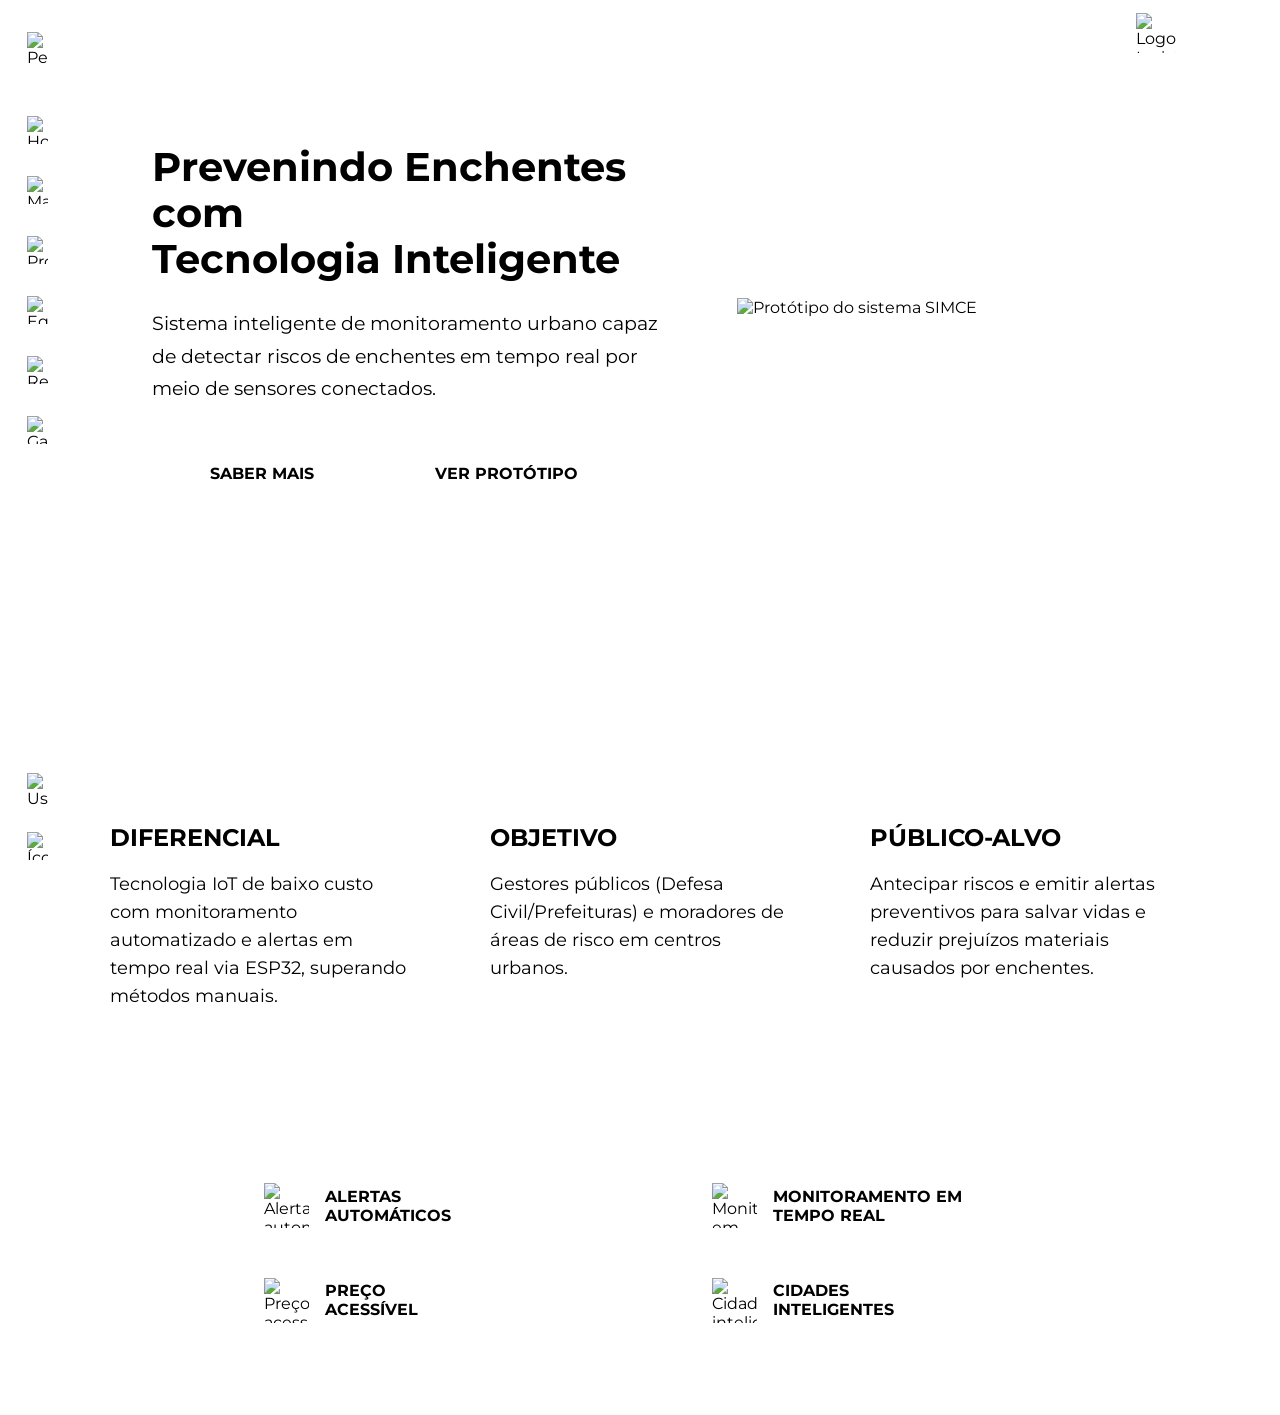
==== index.html @ 4bc4f5f1 "finalização da home versão mobile" ====
<!doctype html>
<html lang="pt-BR">
    <head>
        <meta charset="UTF-8" />
        <meta name="viewport" content="width=device-width, initial-scale=1.0" />

        <link rel="stylesheet" href="style.css" />

        <link rel="preconnect" href="https://fonts.googleapis.com" />
        <link rel="preconnect" href="https://fonts.gstatic.com" crossorigin />

        <link
            href="https://fonts.googleapis.com/css2?family=Montserrat:ital,wght@0,100..900;1,100..900&display=swap"
            rel="stylesheet"
        />

        <title>Home - SIMCE</title>
    </head>

    <body>
        <!-- =====================================================
         LOGO
    ====================================================== -->

        <div class="logo">
            <img
                class="logoIcon"
                src="images/LOGO (1).png"
                alt="Logo Invicta"
            />

            <span>INVICTA</span>
        </div>

        <!-- =====================================================
         MENU
    ====================================================== -->

        <nav class="menu">
            <!-- BOTÃO BURGER -->
            <button class="menuBurger" type="button" aria-label="Abrir menu">
                <img src="images/MenuBurguer.png" alt="" />
            </button>

            <!-- PESQUISA -->

            <div class="pesquisa">
                <img class="serchIcon" src="images/SERCH.png" alt="Pesquisar" />

                <span>Pesquisar</span>
            </div>

            <!-- LINKS -->

            <a href="index.html" class="item-menu">
                <img src="images/HOME.png" alt="Home" />

                <span>Home</span>
            </a>

            <a href="./pages/manual.html" class="item-menu">
                <img src="images/LISTA.png" alt="Manual" />

                <span>Manual</span>
            </a>

            <a href="./pages/produto.html" class="item-menu">
                <img src="images/MANUAL.png" alt="Produto" />

                <span>Produto</span>
            </a>

            <a href="./pages/equipe.html" class="item-menu">
                <img src="images/EQUIPE.png" alt="Equipe" />

                <span>Equipe</span>
            </a>

            <a href="./pages/referencias.html" class="item-menu">
                <img src="images/REFERENCIAS.png" alt="Referências" />

                <span>Referências</span>
            </a>

            <a href="./pages/game.html" class="item-menu">
                <img src="images/GAME.png" alt="Game" />

                <span>Game</span>
            </a>

            <!-- USUÁRIO -->

            <div class="usuario">
                <img class="userIcon" src="images/USUÁRIO.png" alt="Usuário" />

                <div class="dados-usuario">
                    <h4>Geovanna Oliveira</h4>

                    <p>geovanna@email.com</p>
                </div>
            </div>

            <!-- MODO CLARO -->

            <a href="pages-clara/indexClaro.html" class="item-menu modo-claro">
                <img
                    class="tema-iconify"
                    src="images/Tema.png"
                    alt="Ícone de lua e sol"
                />

                <span>Modo Claro</span>
            </a>
        </nav>

        <!-- =====================================================
         CONTEÚDO
    ====================================================== -->

        <main id="page">
            <!-- =================================================
             HERO
        ================================================== -->

            <section class="hero">
                <div class="hero-conteudo">
                    <div class="conteudoInicial">
                        <h1>
                            Prevenindo Enchentes com
                            <br />
                            Tecnologia Inteligente
                        </h1>

                        <p>
                            Sistema inteligente de monitoramento urbano capaz de
                            detectar riscos de enchentes em tempo real por meio
                            de sensores conectados.
                        </p>
                    </div>

                    <!-- BOTÕES -->

                    <div class="botoes">
                        <button class="btn-primary">SABER MAIS</button>

                        <button class="btn-secondary">VER PROTÓTIPO</button>
                    </div>
                </div>

                <!-- PROTÓTIPO -->

                <div class="prototipo">
                    <img
                        src="images/prototipo.png"
                        alt="Protótipo do sistema SIMCE"
                    />
                </div>
            </section>

            <!-- =================================================
             DIFERENCIAIS
        ================================================== -->

            <section class="politicas">
                <div class="diferencial">
                    <h2>DIFERENCIAL</h2>

                    <p>
                        Tecnologia IoT de baixo custo com monitoramento
                        automatizado e alertas em tempo real via ESP32,
                        superando métodos manuais.
                    </p>
                </div>

                <div class="objetivo">
                    <h2>OBJETIVO</h2>

                    <p>
                        Gestores públicos (Defesa Civil/Prefeituras) e moradores
                        de áreas de risco em centros urbanos.
                    </p>
                </div>

                <div class="publico">
                    <h2>PÚBLICO-ALVO</h2>

                    <p>
                        Antecipar riscos e emitir alertas preventivos para
                        salvar vidas e reduzir prejuízos materiais causados por
                        enchentes.
                    </p>
                </div>
            </section>

            <!-- =================================================
             CARDS
        ================================================== -->

            <section class="cards">
                <div class="card">
                    <img src="images/ALERTA.png" alt="Alerta automático" />

                    <h3>
                        ALERTAS
                        <br />
                        AUTOMÁTICOS
                    </h3>
                </div>

                <div class="card">
                    <img
                        src="images/MON.TEMPO.png"
                        alt="Monitoramento em tempo real"
                    />

                    <h3>
                        MONITORAMENTO EM
                        <br />
                        TEMPO REAL
                    </h3>
                </div>

                <div class="card">
                    <img src="images/PRECO.png" alt="Preço acessível" />

                    <h3>
                        PREÇO
                        <br />
                        ACESSÍVEL
                    </h3>
                </div>

                <div class="card">
                    <img
                        src="images/CID.INTELIGENTE.png"
                        alt="Cidade inteligente"
                    />

                    <h3>
                        CIDADES
                        <br />
                        INTELIGENTES
                    </h3>
                </div>
            </section>
        </main>

        <script src="script.js"></script>
    </body>
</html>
---- style.css ----
@import "./colors.css";

/* =========================================================
   RESET
========================================================= */

* {
    margin: 0;
    padding: 0;
    box-sizing: border-box;
    font-family: 'Montserrat', sans-serif;
}

html {
    scroll-behavior: smooth;
    overflow-x: hidden;
}

body {
    background: linear-gradient(
        135deg,
        var(--cor-fundo-1),
        var(--cor-fundo-2),
        var(--cor-fundo-3)
    );

    color: var(--cor-texto);

    position: relative;

    min-height: 100vh;

    overflow-x: hidden;
}


/* =========================================================
   LARGURA DA PÁGINA
========================================================= */

#page {
    max-width: 1300px;
    margin-inline: auto;
}


/* =========================================================
   ANIMAÇÕES
========================================================= */

@keyframes fadeInUp {

    from {
        opacity: 0;
        transform: translateY(2rem);
    }

    to {
        opacity: 1;
        transform: translateY(0);
    }

}

@keyframes fadeInRight {

    from {
        opacity: 0;
        transform: translateX(2rem);
    }

    to {
        opacity: 1;
        transform: translateX(0);
    }

}

@keyframes fadeInLeft {

    from {
        opacity: 0;
        transform: translateX(-2rem);
    }

    to {
        opacity: 1;
        transform: translateX(0);
    }

}


/* =========================================================
   IMAGENS
========================================================= */

img {
    max-width: 100%;
    display: block;
}


/* =========================================================
   MENU
========================================================= */

.menu {

    position: fixed;

    top: 0;
    left: 0;

    width: 4.6875rem;
    height: 100vh;

    background: var(--cor-menu);

    display: flex;
    flex-direction: column;

    padding: 1.25rem 0.9375rem;

    overflow: hidden;

    transition: 0.35s ease;

    border-radius: 0 1.25rem 1.25rem 0;

    z-index: 999;
}

.menu:hover {
    width: 16.25rem;
}


/* =========================================================
   LOGO
========================================================= */

.logo {
    display: flex;
    align-items: center;
    gap: 0.9375rem;
    margin-bottom: 2.5rem;
}

.logo img {
    width: 2.5rem;
}

.logo span {
    font-size: 2rem;
    font-weight: 700;
    white-space: nowrap;
    color: var(--cor-texto);
    opacity: 0;
    transition: 0.3s;
}

.menu:hover .logo span {
    opacity: 1;
}

/* =========================================================
   PESQUISA
========================================================= */
.pesquisa {
    display: flex;
    align-items: center;
    gap: 0.9375rem;
    background: var(--cor-elemento);
    border-radius: 0.625rem;
    padding: 0.75rem;
    margin-bottom: 1.5625rem;
}

.pesquisa img {
    width: 1.625rem;
}

.pesquisa span {
    white-space: nowrap;
    color: var(--cor-texto);
    opacity: 0;

    transition: 0.3s;
}

.menu:hover .pesquisa span {
    opacity: 1;
}


/* =========================================================
   ITENS DO MENU
========================================================= */

.item-menu {

    display: flex;

    align-items: center;

    gap: 1.125rem;

    width: 100%;

    padding: 0.75rem;

    margin-bottom: 0.5rem;

    border-radius: 0.625rem;

    cursor: pointer;

    transition: 0.3s ease;

    text-decoration: none;

    color: var(--cor-texto);
}

.item-menu:hover {
    background: var(--cor-elemento);
}

.item-menu img {

    width: 1.75rem;

    height: 1.75rem;

    object-fit: contain;

    flex-shrink: 0;
}

.item-menu span {

    white-space: nowrap;

    opacity: 0;

    transition: 0.3s ease;

    font-size: 1rem;

    font-weight: 500;
}

.menu:hover .item-menu span {
    opacity: 1;
}


/* =========================================================
   USUÁRIO
========================================================= */

.usuario {

    margin-top: auto;

    display: flex;

    align-items: center;

    gap: 0.9375rem;

    background: var(--cor-elemento);

    padding: 0.75rem;

    border-radius: 0.625rem;
}

.usuario img {
    width: 2.1875rem;
}

.dados-usuario {

    opacity: 0;

    transition: 0.3s;

    white-space: nowrap;
}

.menu:hover .dados-usuario {
    opacity: 1;
}

.dados-usuario h4 {
    font-size: 0.9rem;
}

.dados-usuario p {

    font-size: 0.7rem;

    color: var(--cor-texto-terciario);

    margin-top: 0.25rem;
}


/* =========================================================
   TEMA
========================================================= */

.modo-claro {
    border: none;
}


/* =========================================================
   HERO
========================================================= */

.hero {

    display: flex;

    align-items: center;

    justify-content: space-between;

    width: 100%;

    padding-top: 7rem;

    padding-left: 7rem;

    padding-right: 2rem;
}


/* =========================================================
   CONTEÚDO INICIAL
========================================================= */

.hero-conteudo {
    width: 50%;
}

.conteudoInicial {

    max-width: 43.75rem;

    padding-top: 2rem;

    padding-left: 2.5rem;

    animation: fadeInLeft 0.7s ease both;
     align-text: left;
}

.conteudoInicial h1 {

    font-size: 2.5rem;

    font-weight: 700;

    line-height: 1.15;

    color: var(--cor-texto);
    align-text: left;
}

.conteudoInicial p {

    margin-top: 1.5625rem;

    font-size: 1.2rem;

    line-height: 1.7;

    color: var(--cor-texto-secundario);
}


/* =========================================================
   BOTÕES
========================================================= */

.botoes {

    display: flex;

    gap: 1.5rem;

    margin-top: 2.5rem;

    padding-left: 2.5rem;

    animation: fadeInUp 0.7s 0.2s ease both;
}

.botoes button {

    width: 13.75rem;

    height: 3.625rem;

    border-radius: 2.1875rem;

    font-size: 1rem;

    font-weight: 700;

    cursor: pointer;

    transition: 0.3s ease;
}


/* ---------- BOTÃO PRINCIPAL ---------- */

.btn-primary {

    background: var(--cor-destaque);

    color: var(--cor-menu);

    border: none;

    box-shadow:
        0 0 1.125rem var(--sombra-destaque);
}

.btn-primary:hover {

    transform: translateY(-0.25rem);

    background: var(--cor-destaque-hover);
}


/* ---------- BOTÃO SECUNDÁRIO ---------- */

.btn-secondary {

    background: transparent;

    color: var(--cor-texto);

    border: 0.125rem solid var(--cor-texto);
}

.btn-secondary:hover {

    transform: translateY(-0.25rem);

    background: var(--fundo-hover);
}


/* =========================================================
   PROTÓTIPO
========================================================= */

.prototipo {

    display: flex;

    justify-content: center;

    align-items: center;

    width: 45%;

    animation: fadeInRight 0.8s 0.1s ease both;
}

.prototipo img {

    width: 100%;

    max-width: 40.625rem;

    filter:
        drop-shadow(
            0 0 0.75rem var(--sombra-destaque)
        );
}


/* =========================================================
   DIFERENCIAIS
========================================================= */

.politicas {

    display: flex;

    justify-content: center;

    align-items: flex-start;

    gap: 5rem;

    width: 100%;

    max-width: 75rem;

    margin: 5rem auto;

    margin-top: 20rem;

    padding: 0 1.875rem;

    animation: fadeInUp 0.7s 0.3s ease both;
}

.diferencial,
.objetivo,
.publico {
    width: 18.75rem;
}

.diferencial h2,
.objetivo h2,
.publico h2 {

    color: var(--cor-texto);

    font-size: 1.5rem;

    font-weight: 700;

    margin-bottom: 1.125rem;

    text-align: left;
}

.diferencial p,
.objetivo p,
.publico p {

    color: var(--cor-texto);

    font-size: 1.1rem;

    line-height: 1.6;

    font-weight: 400;

    text-align: left;

    margin: 0;
}


/* =========================================================
   CARDS
========================================================= */

.cards {

    display: grid;

    grid-template-columns: repeat(2, 20rem);

    gap: 1.5rem 8rem;

    justify-content: center;

    align-content: center;

    width: 100%;

    margin: 5rem auto;

    margin-top: 10rem;

    animation: fadeInUp 0.7s 0.4s ease both;
}

.card {

    display: flex;

    align-items: center;

    gap: 1rem;

    border: 0.12rem solid var(--cor-borda);

    border-radius: 0.5rem;

    padding: 0.8rem 0.5rem;

    background: transparent;

    transition:
        transform 0.25s ease,
        border-color 0.25s ease,
        box-shadow 0.25s ease;
}

.card:hover {

    transform: translateY(-0.25rem);

    border-color: var(--cor-borda-hover);

    box-shadow:
        0 0 0.75rem var(--sombra-card);
}

.card img {

    width: 2.8rem;

    height: 2.8rem;

    object-fit: contain;
}

.card h3 {

    color: var(--cor-texto);

    font-size: 1rem;

    font-weight: 700;

    line-height: 1.2;

    text-transform: uppercase;
}

/* =========================================================
   BOTÃO MENU BURGER
========================================================= */

.menuBurger {
    display: none;

    border: none;

    background: transparent;

    padding: 0;

    margin: 0;

    cursor: pointer;
}

.menuBurger img {
    width: 2rem;

    height: 2rem;

    object-fit: contain;
}


/* =========================================================
   MOBILE
========================================================= */
/* =========================================================
   MENU MOBILE — DIREITA
========================================================= */
Exatamente. Vamos preservar 100% a logo e o menu que você já ajustou e mexer somente nos textos e no conteúdo da página no mobile.

Apague o último bloco que passei e coloque este no final do seu style.css:

/* =========================================================
   AJUSTE SOMENTE DOS TEXTOS — MOBILE
   NÃO ALTERA LOGO NEM MENU
========================================================= */
@import "./colors.css";


/* =========================================================
   RESET
========================================================= */

* {
    margin: 0;
    padding: 0;
    box-sizing: border-box;
    font-family: "Montserrat", sans-serif;
}


html {
    scroll-behavior: smooth;
    overflow-x: hidden;
}


body {

    background: linear-gradient(
        135deg,
        var(--cor-fundo-1),
        var(--cor-fundo-2),
        var(--cor-fundo-3)
    );

    color: var(--cor-texto);

    min-height: 100vh;

    overflow-x: hidden;
}


/* =========================================================
   IMAGENS
========================================================= */

img {
    max-width: 100%;
    display: block;
}


/* =========================================================
   PÁGINA
========================================================= */

#page {

    width: 100%;

    max-width: 1300px;

    margin-inline: auto;
}


/* =========================================================
   LOGO
========================================================= */

.logo {

    position: absolute;

    top: 0.8rem;
    right: 1rem;

    display: flex;

    align-items: center;

    gap: 0.45rem;

    z-index: 1000;
}


.logo img {

    width: 2.5rem;
    height: 2.5rem;

    object-fit: contain;
}


.logo span {

    font-size: 1.2rem;

    font-weight: 700;

    color: var(--cor-texto);

    white-space: nowrap;
}


/* =========================================================
   MENU DESKTOP
========================================================= */

.menu {

    position: absolute;

    top: 0;
    left: 0;

    width: 4.6875rem;
    height: 100vh;

    background: var(--cor-menu);

    display: flex;

    flex-direction: column;

    padding: 1.25rem 0.9375rem;

    overflow: hidden;

    border-radius: 0 1.25rem 1.25rem 0;

    z-index: 999;
}


.menu:hover {
    width: 16.25rem;
}


/* =========================================================
   BURGER
========================================================= */

/* =========================================================
   BOTÃO MENU BURGER
========================================================= */

.menuBurger {

    display: none;

    width: 3rem;
    height: 3rem;

    padding: 0;
    margin: 0;

    border: none;

    background: transparent;

    cursor: pointer;

    align-items: center;
    justify-content: center;

    position: relative;

    z-index: 10002;
}

.menuBurger img {

    width: 2rem;
    height: 2rem;

    object-fit: contain;

    display: block;

    pointer-events: none;
}



/* =========================================================
   PESQUISA
========================================================= */

.pesquisa {

    display: flex;

    align-items: center;

    gap: 0.9375rem;

    background: var(--cor-elemento);

    border-radius: 0.625rem;

    padding: 0.75rem;

    margin-bottom: 1.5625rem;
}


.pesquisa img {
    width: 1.625rem;
}


.pesquisa span {

    white-space: nowrap;

    color: var(--cor-texto);

    opacity: 0;
}


.menu:hover .pesquisa span {
    opacity: 1;
}


/* =========================================================
   ITENS
========================================================= */

.item-menu {

    display: flex;

    align-items: center;

    gap: 1.125rem;

    width: 100%;

    padding: 0.75rem;

    margin-bottom: 0.5rem;

    border-radius: 0.625rem;

    cursor: pointer;

    text-decoration: none;

    color: var(--cor-texto);
}


.item-menu:hover {
    background: var(--cor-elemento);
}


.item-menu img {

    width: 1.75rem;
    height: 1.75rem;

    object-fit: contain;

    flex-shrink: 0;
}


.item-menu span {

    white-space: nowrap;

    opacity: 0;

    font-size: 1rem;

    font-weight: 500;
}


.menu:hover .item-menu span {
    opacity: 1;
}


/* =========================================================
   USUÁRIO
========================================================= */

.usuario {

    margin-top: auto;

    display: flex;

    align-items: center;

    gap: 0.9375rem;

    background: var(--cor-elemento);

    padding: 0.75rem;

    border-radius: 0.625rem;
}


.usuario img {
    width: 2.1875rem;
}


.dados-usuario {

    opacity: 0;

    white-space: nowrap;
}


.menu:hover .dados-usuario {
    opacity: 1;
}


.dados-usuario h4 {
    font-size: 0.9rem;
}


.dados-usuario p {

    font-size: 0.7rem;

    color: var(--cor-texto-terciario);

    margin-top: 0.25rem;
}


/* =========================================================
   TEMA
========================================================= */

.modo-claro {
    border: none;
}


/* =========================================================
   HERO
========================================================= */

.hero {

    display: flex;

    align-items: center;

    justify-content: space-between;

    width: 100%;

    padding-top: 7rem;

    padding-left: 7rem;

    padding-right: 2rem;
}


.hero-conteudo {
    width: 50%;
}


.conteudoInicial {

    max-width: 43.75rem;

    padding-top: 2rem;

    padding-left: 2.5rem;
}


.conteudoInicial h1 {

    font-size: 2.5rem;

    font-weight: 700;

    line-height: 1.15;

    color: var(--cor-texto);
}


.conteudoInicial p {

    margin-top: 1.5625rem;

    font-size: 1.2rem;

    line-height: 1.7;

    color: var(--cor-texto-secundario);
}


/* =========================================================
   BOTÕES
========================================================= */

.botoes {

    display: flex;

    gap: 1.5rem;

    margin-top: 2.5rem;

    padding-left: 2.5rem;
}


.botoes button {

    width: 13.75rem;

    height: 3.625rem;

    border-radius: 2.1875rem;

    font-size: 1rem;

    font-weight: 700;

    cursor: pointer;
}


.btn-primary {

    background: var(--cor-destaque);

    color: var(--cor-menu);

    border: none;

    box-shadow:
        0 0 1.125rem var(--sombra-destaque);
}


.btn-secondary {

    background: transparent;

    color: var(--cor-texto);

    border: 0.125rem solid var(--cor-texto);
}


/* =========================================================
   PROTÓTIPO
========================================================= */

.prototipo {

    display: flex;

    justify-content: center;

    align-items: center;

    width: 45%;
}


.prototipo img {

    width: 100%;

    max-width: 40.625rem;

    filter:
        drop-shadow(
            0 0 0.75rem var(--sombra-destaque)
        );
}


/* =========================================================
   DIFERENCIAIS
========================================================= */

.politicas {

    display: flex;

    justify-content: center;

    align-items: flex-start;

    gap: 5rem;

    width: 100%;

    max-width: 75rem;

    margin: 20rem auto 5rem;

    padding: 0 1.875rem;
}


.diferencial,
.objetivo,
.publico {
    width: 18.75rem;
}


.diferencial h2,
.objetivo h2,
.publico h2 {

    color: var(--cor-texto);

    font-size: 1.5rem;

    font-weight: 700;

    margin-bottom: 1.125rem;

    text-align: left;
}


.diferencial p,
.objetivo p,
.publico p {

    color: var(--cor-texto);

    font-size: 1.1rem;

    line-height: 1.6;

    font-weight: 400;

    text-align: left;
}


/* =========================================================
   CARDS
========================================================= */

.cards {

    display: grid;

    grid-template-columns: repeat(2, 20rem);

    gap: 1.5rem 8rem;

    justify-content: center;

    width: 100%;

    margin: 10rem auto 5rem;
}


.card {

    display: flex;

    align-items: center;

    gap: 1rem;

    border: 0.12rem solid var(--cor-borda);

    border-radius: 0.5rem;

    padding: 0.8rem 0.5rem;

    background: transparent;
}


.card img {

    width: 2.8rem;
    height: 2.8rem;

    object-fit: contain;
}


.card h3 {

    color: var(--cor-texto);

    font-size: 1rem;

    font-weight: 700;

    line-height: 1.2;

    text-transform: uppercase;
}
/* =========================================================
   MOBILE
========================================================= */

@media (max-width: 600px) {

    /* =====================================================
       LOGO
       CANTO SUPERIOR ESQUERDO
       SOMENTE ÍCONE
    ===================================================== */

    .logo {

        position: absolute !important;

        top: 1.2rem !important;
        left: 0.8rem !important;

        right: auto !important;
        bottom: auto !important;

        display: flex !important;

        width: auto !important;
        height: auto !important;

        margin: 0 !important;
        padding: 0 !important;

        z-index: 10001 !important;

        pointer-events: none;
    }

    .logo img {

        width: 2.2rem !important;
        height: 2.2rem !important;

        object-fit: contain !important;
    }

    .logo span {

        display: none !important;
    }


    /* =====================================================
       MENU FECHADO
       CANTO SUPERIOR DIREITO
    ===================================================== */

    .menu {

        position: absolute !important;

        top: 0 !important;
        right: 0 !important;
        left: auto !important;

        width: 4.5rem !important;
        height: 4.5rem !important;

        padding: 0 !important;

        display: flex !important;

        align-items: center !important;
        justify-content: center !important;

        background: transparent !important;

        border-radius: 0 !important;

        overflow: visible !important;

        z-index: 10000 !important;

        transition: none !important;
    }


    /* =====================================================
       BOTÃO BURGER
    ===================================================== */

    .menuBurger {

        display: block !important;

        width: 3rem !important;
        height: 3rem !important;

        margin: 0 !important;
        padding: 0 !important;

        cursor: pointer !important;

        object-fit: contain !important;

        pointer-events: auto !important;

        z-index: 10002 !important;
    }


    .menuBurger img {

        width: 2rem;
        height: 2rem;
    }


    /* =====================================================
       ESCONDER CONTEÚDO DO MENU QUANDO FECHADO
    ===================================================== */

    .menu:not(.menu-aberto) .pesquisa,
    .menu:not(.menu-aberto) .item-menu,
    .menu:not(.menu-aberto) .usuario {

        display: none !important;
    }


    /* =====================================================
       PESQUISA — NUNCA APARECE NO MOBILE
    ===================================================== */

    .menu .pesquisa {

        display: none !important;
    }


    /* =====================================================
       MENU ABERTO
    ===================================================== */

    .menu.menu-aberto {

        position: absolute !important;

        top: 0 !important;
        right: 0 !important;
        left: auto !important;

        width: 18rem !important;
        height: auto !important;

        min-height: 100vh !important;

        padding: 5rem 0.75rem 1rem !important;

        display: flex !important;

        flex-direction: column !important;

        align-items: stretch !important;

        justify-content: flex-start !important;

        background: var(--cor-menu) !important;

        border-radius:
            1.25rem
            0
            0
            1.25rem !important;

        overflow: hidden !important;

        z-index: 10000 !important;
    }


    /* =====================================================
       BURGER NO MENU ABERTO
    ===================================================== */

    .menu.menu-aberto .menuBurger {

        position: absolute !important;

        top: 0.75rem !important;
        right: 0.75rem !important;

        width: 3rem !important;
        height: 3rem !important;

        display: block !important;

        cursor: pointer !important;

        pointer-events: auto !important;
    }


    /* =====================================================
       LINKS
    ===================================================== */

    .menu.menu-aberto .item-menu {

        display: flex !important;

        align-items: center !important;

        justify-content: flex-start !important;

        width: 100% !important;

        min-height: 3rem !important;

        padding: 0.65rem 1rem !important;

        margin: 0 0 0.4rem 0 !important;

        gap: 0.9rem !important;

        border-radius: 0.625rem !important;

        text-decoration: none !important;

        color: var(--cor-texto) !important;
    }


    .menu.menu-aberto .item-menu img {

        width: 1.7rem !important;
        height: 1.7rem !important;

        object-fit: contain !important;

        transform: none !important;
    }


    .menu.menu-aberto .item-menu span {

        display: block !important;

        opacity: 1 !important;

        visibility: visible !important;

        font-size: 0.9rem !important;

        font-weight: 600 !important;

        white-space: nowrap !important;
    }


    /* =====================================================
       USUÁRIO
    ===================================================== */

    .menu.menu-aberto .usuario {

        display: flex !important;

        align-items: center !important;

        width: 100% !important;

        margin-top: 1rem !important;

        padding: 0.75rem 1rem !important;

        background: var(--cor-elemento) !important;

        border-radius: 0.625rem !important;
    }


    .menu.menu-aberto .usuario img {

        width: 2rem !important;
        height: 2rem !important;
    }


    .menu.menu-aberto .dados-usuario {

        display: block !important;

        opacity: 1 !important;

        visibility: visible !important;
    }


    /* =====================================================
       DESATIVA O HOVER DO DESKTOP
    ===================================================== */

    .menu:hover {

        width: 4.5rem !important;
    }

    .menu.menu-aberto:hover {

        width: 18rem !important;
    }


    /* =====================================================
       CONTEÚDO DA PÁGINA
       NÃO DEIXAR O MENU EMPURRAR O TEXTO
    ===================================================== */

    #page {

        width: 100%;

        max-width: 100%;

        margin: 0;
    }


    /* =====================================================
       HERO
    ===================================================== */

    .hero {

        width: 100%;
        display: flex;
        flex-direction: column;
        align-items: left;
        padding:
            5.5rem
            1.25rem
            3rem;

        text-align: left;
    }


    .hero-conteudo {

        width: 100%;
        max-width: 35rem;
        text-align: left;
    }


    .conteudoInicial {

        width: 100%;
        max-width: 100%;
        padding: 0;
        text-align: left;
        animation: none !important;
    }


    .conteudoInicial h1 {
        font-size: 1.9rem;
        line-height: 1.2;
        text-align: left;
    }


    .conteudoInicial p {

        width: 100%;
        max-width: 30rem;
        margin:
            1rem
            auto
            0;

        font-size: 0.95rem;
        line-height: 1.6;
        text-align: left;
    }


    /* =====================================================
       BOTÕES
    ===================================================== */

    .botoes {

        width: 100%;
        display: flex;
        flex-direction: column;
        align-items: center;
        gap: 0.9rem;
        margin-top: 2rem;
        padding: 0;
        animation: none !important;
    }


    .botoes button {
        width: 100%;
        max-width: 20rem;
        height: 3.3rem;
        font-size: 0.9rem;
    }


    /* =====================================================
       PROTÓTIPO
    ===================================================== */

    .prototipo {
        width: 100%;
        margin-top: 2.5rem;
        animation: none !important;
    }


    .prototipo img {
        width: 90%;
        max-width: 25rem;
        margin: 0 auto;
    }


    /* =====================================================
       POLÍTICAS
    ===================================================== */

    .politicas {
        width: 100%;
        display: flex;
        flex-direction: column;
        text-align: left;
        gap: 2.5rem;
        margin-top: 4rem;
        padding:
            0
            1.25rem
            3rem;

        animation: none !important;
    }


    .diferencial,
    .objetivo,
    .publico {
        width: 100%;
        max-width: 28rem;
        text-align: left;
    }


    .diferencial h2,
    .objetivo h2,
    .publico h2 {
        font-size: 1.2rem;
        margin-bottom: 0.75rem;
        text-align: left;
    }


    .diferencial p,
    .objetivo p,
    .publico p {
        font-size: 0.95rem;
        line-height: 1.6;
        text-align: left;
    }


    /* =====================================================
       CARDS
    ===================================================== */

    .cards {
        width: 100%;
        grid-template-columns: 1fr;
        gap: 1rem;
        margin-top: 3rem;
        padding:
            0
            1.25rem
            5rem;

        animation: none !important;
    }


    .card {
        width: 100%;
        max-width: 28rem;
        margin: 0 auto;
    }
}
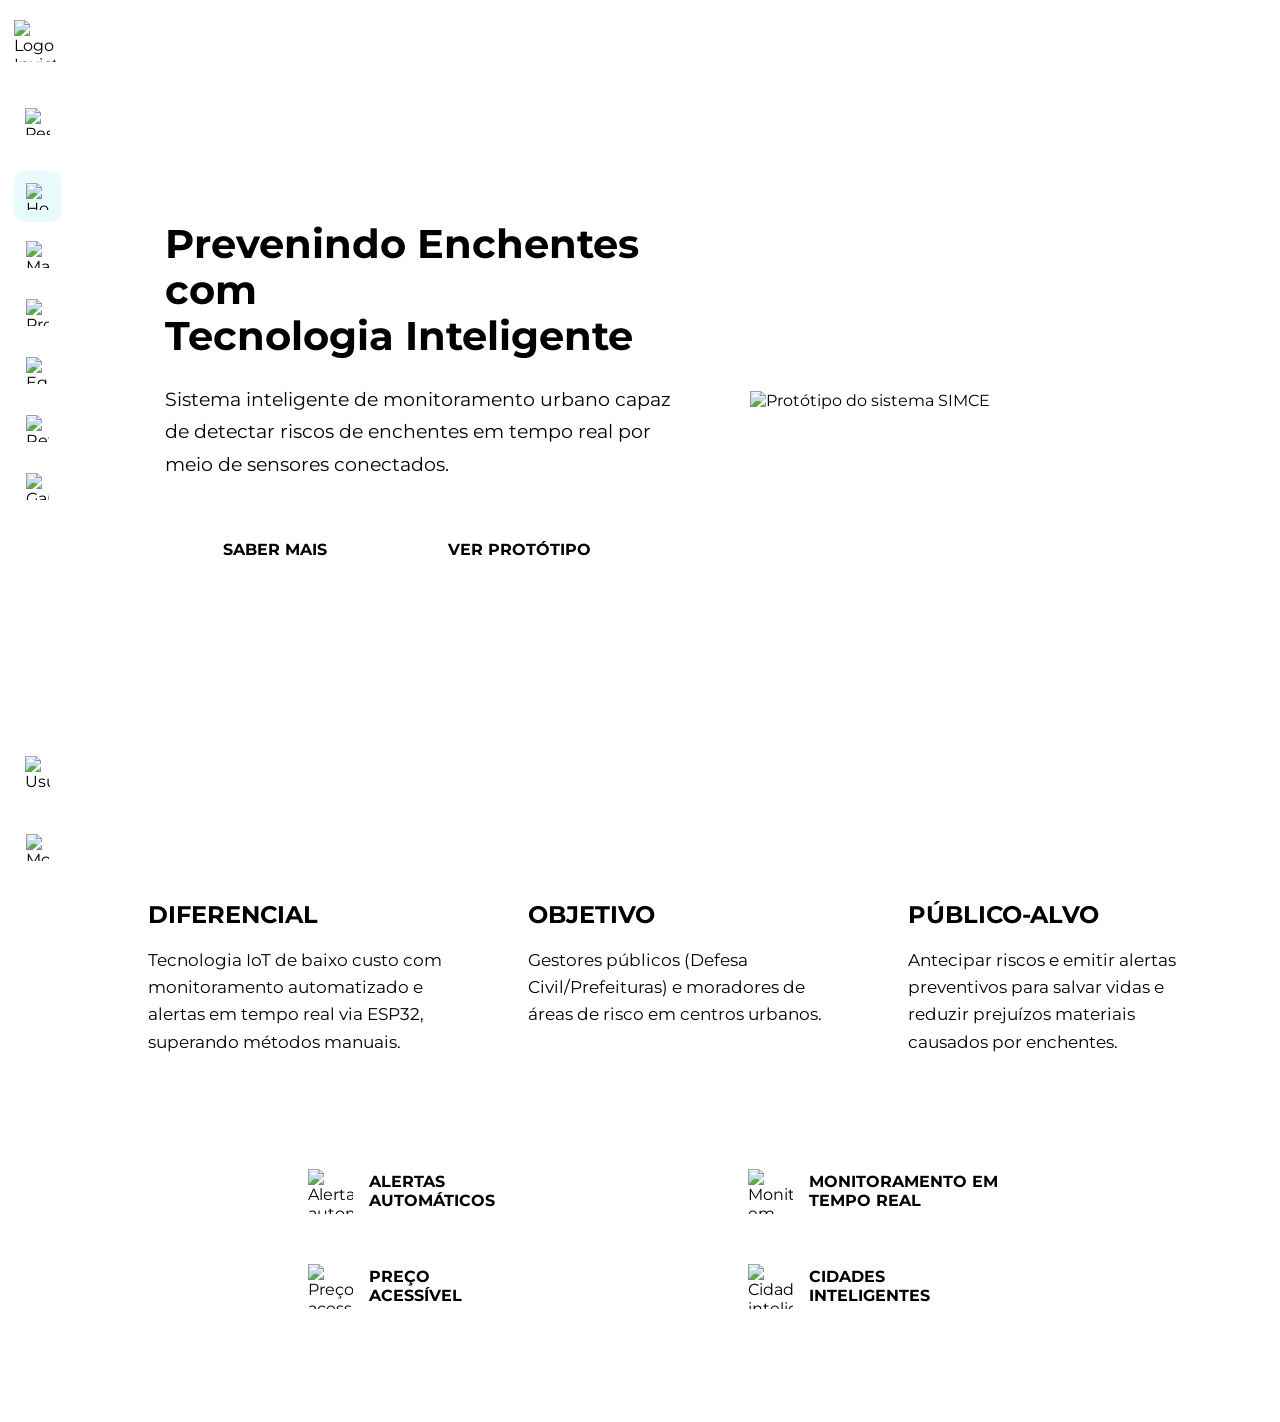
==== commit d678f847: "finalização home versão mobile escura" ====
--- a/index.html
+++ b/index.html
@@ -1,250 +1,641 @@
 <!doctype html>
 <html lang="pt-BR">
-    <head>
-        <meta charset="UTF-8" />
-        <meta name="viewport" content="width=device-width, initial-scale=1.0" />
-
-        <link rel="stylesheet" href="style.css" />
-
-        <link rel="preconnect" href="https://fonts.googleapis.com" />
-        <link rel="preconnect" href="https://fonts.gstatic.com" crossorigin />
-
-        <link
-            href="https://fonts.googleapis.com/css2?family=Montserrat:ital,wght@0,100..900;1,100..900&display=swap"
-            rel="stylesheet"
-        />
-
-        <title>Home - SIMCE</title>
-    </head>
-
-    <body>
-        <!-- =====================================================
-         LOGO
+
+<head>
+    <meta charset="UTF-8">
+
+    <meta
+        name="viewport"
+        content="width=device-width, initial-scale=1.0"
+    >
+
+    <link rel="stylesheet" href="style.css">
+
+    <link rel="preconnect" href="https://fonts.googleapis.com">
+    <link
+        rel="preconnect"
+        href="https://fonts.gstatic.com"
+        crossorigin
+    >
+
+    <link
+        href="https://fonts.googleapis.com/css2?family=Montserrat:wght@400;500;600;700;800&display=swap"
+        rel="stylesheet"
+    >
+
+    <title>Home - SIMCE</title>
+</head>
+
+
+<body>
+
+    <!-- =====================================================
+         MENU DESKTOP
     ====================================================== -->
 
+    <aside class="menu">
+
+        <!-- LOGO -->
+
         <div class="logo">
+
             <img
                 class="logoIcon"
                 src="images/LOGO (1).png"
                 alt="Logo Invicta"
-            />
+            >
 
             <span>INVICTA</span>
+
         </div>
 
-        <!-- =====================================================
-         MENU
+
+        <!-- PESQUISA -->
+
+        <div class="pesquisa">
+
+            <img
+                class="serchIcon"
+                src="images/SERCH.png"
+                alt="Pesquisar"
+            >
+
+            <span>Pesquisar</span>
+
+        </div>
+
+
+        <!-- HOME -->
+
+        <a
+            href="index.html"
+            class="item-menu ativo"
+        >
+
+            <img
+                src="images/HOME.png"
+                alt="Home"
+            >
+
+            <span>Home</span>
+
+        </a>
+
+
+        <!-- MANUAL -->
+
+        <a
+            href="./pages/manual.html"
+            class="item-menu"
+        >
+
+            <img
+                src="images/LISTA.png"
+                alt="Manual"
+            >
+
+            <span>Manual</span>
+
+        </a>
+
+
+        <!-- PRODUTO -->
+
+        <a
+            href="./pages/produto.html"
+            class="item-menu"
+        >
+
+            <img
+                src="images/MANUAL.png"
+                alt="Produto"
+            >
+
+            <span>Produto</span>
+
+        </a>
+
+
+        <!-- EQUIPE -->
+
+        <a
+            href="./pages/equipe.html"
+            class="item-menu"
+        >
+
+            <img
+                src="images/EQUIPE.png"
+                alt="Equipe"
+            >
+
+            <span>Equipe</span>
+
+        </a>
+
+
+        <!-- REFERÊNCIAS -->
+
+        <a
+            href="./pages/referencias.html"
+            class="item-menu"
+        >
+
+            <img
+                src="images/REFERENCIAS.png"
+                alt="Referências"
+            >
+
+            <span>Referências</span>
+
+        </a>
+
+
+        <!-- GAME -->
+
+        <a
+            href="./pages/game.html"
+            class="item-menu"
+        >
+
+            <img
+                src="images/GAME.png"
+                alt="Game"
+            >
+
+            <span>Game</span>
+
+        </a>
+
+
+        <!-- USUÁRIO -->
+
+        <div class="usuario">
+
+            <img
+                class="userIcon"
+                src="images/USUÁRIO.png"
+                alt="Usuário"
+            >
+
+            <div class="dados-usuario">
+
+                <h4>Geovanna Oliveira</h4>
+
+                <p>geovanna@email.com</p>
+
+            </div>
+
+        </div>
+
+
+        <!-- MODO CLARO -->
+
+        <a
+            href="pages-clara/indexClaro.html"
+            class="item-menu modo-claro"
+        >
+
+            <img
+                class="tema-iconify"
+                src="images/Tema.png"
+                alt="Modo Claro"
+            >
+
+            <span>Modo Claro</span>
+
+        </a>
+
+    </aside>
+
+
+
+    <!-- =====================================================
+         CABEÇALHO MOBILE
     ====================================================== -->
 
-        <nav class="menu">
-            <!-- BOTÃO BURGER -->
-            <button class="menuBurger" type="button" aria-label="Abrir menu">
-                <img src="images/MenuBurguer.png" alt="" />
+    <header class="mobile-header">
+
+        <div class="mobile-logo">
+
+            <img
+                src="images/LOGO (1).png"
+                alt="Logo Invicta"
+            >
+
+            <span>INVICTA</span>
+
+        </div>
+
+
+        <button
+            class="mobile-menu-button"
+            id="mobileMenuButton"
+            type="button"
+            aria-label="Abrir menu"
+            aria-expanded="false"
+        >
+
+            <span></span>
+            <span></span>
+            <span></span>
+
+        </button>
+
+    </header>
+
+
+
+    <!-- =====================================================
+         OVERLAY
+    ====================================================== -->
+
+    <div
+        class="mobile-overlay"
+        id="mobileOverlay"
+    ></div>
+
+
+
+    <!-- =====================================================
+         MENU MOBILE
+    ====================================================== -->
+
+    <aside
+        class="mobile-menu"
+        id="mobileMenu"
+    >
+
+        <!-- TOPO -->
+
+        <div class="mobile-menu-top">
+
+            <div class="mobile-menu-logo">
+
+                <img
+                    src="images/LOGO (1).png"
+                    alt="Logo Invicta"
+                >
+
+                <span>INVICTA</span>
+
+            </div>
+
+
+            <button
+                class="mobile-close"
+                id="mobileClose"
+                type="button"
+                aria-label="Fechar menu"
+            >
+                ×
             </button>
 
-            <!-- PESQUISA -->
-
-            <div class="pesquisa">
-                <img class="serchIcon" src="images/SERCH.png" alt="Pesquisar" />
-
-                <span>Pesquisar</span>
-            </div>
-
-            <!-- LINKS -->
-
-            <a href="index.html" class="item-menu">
-                <img src="images/HOME.png" alt="Home" />
+        </div>
+
+
+        <!-- PESQUISA -->
+
+        <div class="mobile-search">
+
+            <img
+                src="images/SERCH.png"
+                alt="Pesquisar"
+            >
+
+            <span>Pesquisar</span>
+
+        </div>
+
+
+        <!-- LINKS -->
+
+        <nav class="mobile-nav">
+
+            <a
+                href="index.html"
+                class="mobile-nav-item ativo"
+            >
+
+                <img
+                    src="images/HOME.png"
+                    alt="Home"
+                >
 
                 <span>Home</span>
+
             </a>
 
-            <a href="./pages/manual.html" class="item-menu">
-                <img src="images/LISTA.png" alt="Manual" />
+
+            <a
+                href="./pages/manual.html"
+                class="mobile-nav-item"
+            >
+
+                <img
+                    src="images/LISTA.png"
+                    alt="Manual"
+                >
 
                 <span>Manual</span>
+
             </a>
 
-            <a href="./pages/produto.html" class="item-menu">
-                <img src="images/MANUAL.png" alt="Produto" />
+
+            <a
+                href="./pages/produto.html"
+                class="mobile-nav-item"
+            >
+
+                <img
+                    src="images/MANUAL.png"
+                    alt="Produto"
+                >
 
                 <span>Produto</span>
+
             </a>
 
-            <a href="./pages/equipe.html" class="item-menu">
-                <img src="images/EQUIPE.png" alt="Equipe" />
+
+            <a
+                href="./pages/equipe.html"
+                class="mobile-nav-item"
+            >
+
+                <img
+                    src="images/EQUIPE.png"
+                    alt="Equipe"
+                >
 
                 <span>Equipe</span>
+
             </a>
 
-            <a href="./pages/referencias.html" class="item-menu">
-                <img src="images/REFERENCIAS.png" alt="Referências" />
+
+            <a
+                href="./pages/referencias.html"
+                class="mobile-nav-item"
+            >
+
+                <img
+                    src="images/REFERENCIAS.png"
+                    alt="Referências"
+                >
 
                 <span>Referências</span>
+
             </a>
 
-            <a href="./pages/game.html" class="item-menu">
-                <img src="images/GAME.png" alt="Game" />
+
+            <a
+                href="./pages/game.html"
+                class="mobile-nav-item"
+            >
+
+                <img
+                    src="images/GAME.png"
+                    alt="Game"
+                >
 
                 <span>Game</span>
+
             </a>
 
-            <!-- USUÁRIO -->
-
-            <div class="usuario">
-                <img class="userIcon" src="images/USUÁRIO.png" alt="Usuário" />
-
-                <div class="dados-usuario">
-                    <h4>Geovanna Oliveira</h4>
-
-                    <p>geovanna@email.com</p>
-                </div>
-            </div>
-
-            <!-- MODO CLARO -->
-
-            <a href="pages-clara/indexClaro.html" class="item-menu modo-claro">
-                <img
-                    class="tema-iconify"
-                    src="images/Tema.png"
-                    alt="Ícone de lua e sol"
-                />
-
-                <span>Modo Claro</span>
-            </a>
         </nav>
 
-        <!-- =====================================================
+
+        <!-- USUÁRIO -->
+
+        <div class="mobile-user">
+
+            <img
+                src="images/USUÁRIO.png"
+                alt="Usuário"
+            >
+
+            <div>
+
+                <h4>Geovanna Oliveira</h4>
+
+                <p>geovanna@email.com</p>
+
+            </div>
+
+        </div>
+
+
+        <!-- MODO CLARO -->
+
+        <a
+            href="pages-clara/indexClaro.html"
+            class="mobile-theme"
+        >
+
+            <img
+                src="images/Tema.png"
+                alt="Modo Claro"
+            >
+
+            <span>Modo Claro</span>
+
+        </a>
+
+    </aside>
+
+
+
+    <!-- =====================================================
          CONTEÚDO
     ====================================================== -->
 
-        <main id="page">
-            <!-- =================================================
+    <main id="page">
+
+
+        <!-- =================================================
              HERO
         ================================================== -->
 
-            <section class="hero">
-                <div class="hero-conteudo">
-                    <div class="conteudoInicial">
-                        <h1>
-                            Prevenindo Enchentes com
-                            <br />
-                            Tecnologia Inteligente
-                        </h1>
-
-                        <p>
-                            Sistema inteligente de monitoramento urbano capaz de
-                            detectar riscos de enchentes em tempo real por meio
-                            de sensores conectados.
-                        </p>
-                    </div>
-
-                    <!-- BOTÕES -->
-
-                    <div class="botoes">
-                        <button class="btn-primary">SABER MAIS</button>
-
-                        <button class="btn-secondary">VER PROTÓTIPO</button>
-                    </div>
+        <section class="hero">
+
+            <div class="hero-conteudo">
+
+                <div class="conteudoInicial">
+
+                    <h1>
+                        Prevenindo Enchentes com
+                        <br>
+                        Tecnologia Inteligente
+                    </h1>
+
+
+                    <p>
+                        Sistema inteligente de monitoramento urbano
+                        capaz de detectar riscos de enchentes em tempo
+                        real por meio de sensores conectados.
+                    </p>
+
                 </div>
 
-                <!-- PROTÓTIPO -->
-
-                <div class="prototipo">
-                    <img
-                        src="images/prototipo.png"
-                        alt="Protótipo do sistema SIMCE"
-                    />
+
+                <div class="botoes">
+
+                    <button
+                        class="btn-primary"
+                        type="button"
+                    >
+                        SABER MAIS
+                    </button>
+
+
+                    <button
+                        class="btn-secondary"
+                        type="button"
+                    >
+                        VER PROTÓTIPO
+                    </button>
+
                 </div>
-            </section>
-
-            <!-- =================================================
+
+            </div>
+
+
+            <!-- PROTÓTIPO -->
+
+            <div class="prototipo">
+
+                <img
+                    src="images/prototipo.png"
+                    alt="Protótipo do sistema SIMCE"
+                >
+
+            </div>
+
+        </section>
+
+
+
+        <!-- =================================================
              DIFERENCIAIS
         ================================================== -->
 
-            <section class="politicas">
-                <div class="diferencial">
-                    <h2>DIFERENCIAL</h2>
-
-                    <p>
-                        Tecnologia IoT de baixo custo com monitoramento
-                        automatizado e alertas em tempo real via ESP32,
-                        superando métodos manuais.
-                    </p>
-                </div>
-
-                <div class="objetivo">
-                    <h2>OBJETIVO</h2>
-
-                    <p>
-                        Gestores públicos (Defesa Civil/Prefeituras) e moradores
-                        de áreas de risco em centros urbanos.
-                    </p>
-                </div>
-
-                <div class="publico">
-                    <h2>PÚBLICO-ALVO</h2>
-
-                    <p>
-                        Antecipar riscos e emitir alertas preventivos para
-                        salvar vidas e reduzir prejuízos materiais causados por
-                        enchentes.
-                    </p>
-                </div>
-            </section>
-
-            <!-- =================================================
+        <section class="politicas">
+
+            <div class="diferencial">
+
+                <h2>DIFERENCIAL</h2>
+
+                <p>
+                    Tecnologia IoT de baixo custo com monitoramento
+                    automatizado e alertas em tempo real via ESP32,
+                    superando métodos manuais.
+                </p>
+
+            </div>
+
+
+            <div class="objetivo">
+
+                <h2>OBJETIVO</h2>
+
+                <p>
+                    Gestores públicos (Defesa Civil/Prefeituras)
+                    e moradores de áreas de risco em centros urbanos.
+                </p>
+
+            </div>
+
+
+            <div class="publico">
+
+                <h2>PÚBLICO-ALVO</h2>
+
+                <p>
+                    Antecipar riscos e emitir alertas preventivos
+                    para salvar vidas e reduzir prejuízos materiais
+                    causados por enchentes.
+                </p>
+
+            </div>
+
+        </section>
+
+
+
+        <!-- =================================================
              CARDS
         ================================================== -->
 
-            <section class="cards">
-                <div class="card">
-                    <img src="images/ALERTA.png" alt="Alerta automático" />
-
-                    <h3>
-                        ALERTAS
-                        <br />
-                        AUTOMÁTICOS
-                    </h3>
-                </div>
-
-                <div class="card">
-                    <img
-                        src="images/MON.TEMPO.png"
-                        alt="Monitoramento em tempo real"
-                    />
-
-                    <h3>
-                        MONITORAMENTO EM
-                        <br />
-                        TEMPO REAL
-                    </h3>
-                </div>
-
-                <div class="card">
-                    <img src="images/PRECO.png" alt="Preço acessível" />
-
-                    <h3>
-                        PREÇO
-                        <br />
-                        ACESSÍVEL
-                    </h3>
-                </div>
-
-                <div class="card">
-                    <img
-                        src="images/CID.INTELIGENTE.png"
-                        alt="Cidade inteligente"
-                    />
-
-                    <h3>
-                        CIDADES
-                        <br />
-                        INTELIGENTES
-                    </h3>
-                </div>
-            </section>
-        </main>
-
-        <script src="script.js"></script>
-    </body>
-</html>
+        <section class="cards">
+
+            <div class="card">
+
+                <img
+                    src="images/ALERTA.png"
+                    alt="Alerta automático"
+                >
+
+                <h3>
+                    ALERTAS
+                    <br>
+                    AUTOMÁTICOS
+                </h3>
+
+            </div>
+
+
+            <div class="card">
+
+                <img
+                    src="images/MON.TEMPO.png"
+                    alt="Monitoramento em tempo real"
+                >
+
+                <h3>
+                    MONITORAMENTO EM
+                    <br>
+                    TEMPO REAL
+                </h3>
+
+            </div>
+
+
+            <div class="card">
+
+                <img
+                    src="images/PRECO.png"
+                    alt="Preço acessível"
+                >
+
+                <h3>
+                    PREÇO
+                    <br>
+                    ACESSÍVEL
+                </h3>
+
+            </div>
+
+
+            <div class="card">
+
+                <img
+                    src="images/CID.INTELIGENTE.png"
+                    alt="Cidade inteligente"
+                >
+
+                <h3>
+                    CIDADES
+                    <br>
+                    INTELIGENTES
+                </h3>
+
+            </div>
+
+        </section>
+
+    </main>
+
+
+    <script src="script.js"></script>
+
+</body>
+
+</html>
--- a/style.css
+++ b/style.css
@@ -1,680 +1,3 @@
-@import "./colors.css";
-
-/* =========================================================
-   RESET
-========================================================= */
-
-* {
-    margin: 0;
-    padding: 0;
-    box-sizing: border-box;
-    font-family: 'Montserrat', sans-serif;
-}
-
-html {
-    scroll-behavior: smooth;
-    overflow-x: hidden;
-}
-
-body {
-    background: linear-gradient(
-        135deg,
-        var(--cor-fundo-1),
-        var(--cor-fundo-2),
-        var(--cor-fundo-3)
-    );
-
-    color: var(--cor-texto);
-
-    position: relative;
-
-    min-height: 100vh;
-
-    overflow-x: hidden;
-}
-
-
-/* =========================================================
-   LARGURA DA PÁGINA
-========================================================= */
-
-#page {
-    max-width: 1300px;
-    margin-inline: auto;
-}
-
-
-/* =========================================================
-   ANIMAÇÕES
-========================================================= */
-
-@keyframes fadeInUp {
-
-    from {
-        opacity: 0;
-        transform: translateY(2rem);
-    }
-
-    to {
-        opacity: 1;
-        transform: translateY(0);
-    }
-
-}
-
-@keyframes fadeInRight {
-
-    from {
-        opacity: 0;
-        transform: translateX(2rem);
-    }
-
-    to {
-        opacity: 1;
-        transform: translateX(0);
-    }
-
-}
-
-@keyframes fadeInLeft {
-
-    from {
-        opacity: 0;
-        transform: translateX(-2rem);
-    }
-
-    to {
-        opacity: 1;
-        transform: translateX(0);
-    }
-
-}
-
-
-/* =========================================================
-   IMAGENS
-========================================================= */
-
-img {
-    max-width: 100%;
-    display: block;
-}
-
-
-/* =========================================================
-   MENU
-========================================================= */
-
-.menu {
-
-    position: fixed;
-
-    top: 0;
-    left: 0;
-
-    width: 4.6875rem;
-    height: 100vh;
-
-    background: var(--cor-menu);
-
-    display: flex;
-    flex-direction: column;
-
-    padding: 1.25rem 0.9375rem;
-
-    overflow: hidden;
-
-    transition: 0.35s ease;
-
-    border-radius: 0 1.25rem 1.25rem 0;
-
-    z-index: 999;
-}
-
-.menu:hover {
-    width: 16.25rem;
-}
-
-
-/* =========================================================
-   LOGO
-========================================================= */
-
-.logo {
-    display: flex;
-    align-items: center;
-    gap: 0.9375rem;
-    margin-bottom: 2.5rem;
-}
-
-.logo img {
-    width: 2.5rem;
-}
-
-.logo span {
-    font-size: 2rem;
-    font-weight: 700;
-    white-space: nowrap;
-    color: var(--cor-texto);
-    opacity: 0;
-    transition: 0.3s;
-}
-
-.menu:hover .logo span {
-    opacity: 1;
-}
-
-/* =========================================================
-   PESQUISA
-========================================================= */
-.pesquisa {
-    display: flex;
-    align-items: center;
-    gap: 0.9375rem;
-    background: var(--cor-elemento);
-    border-radius: 0.625rem;
-    padding: 0.75rem;
-    margin-bottom: 1.5625rem;
-}
-
-.pesquisa img {
-    width: 1.625rem;
-}
-
-.pesquisa span {
-    white-space: nowrap;
-    color: var(--cor-texto);
-    opacity: 0;
-
-    transition: 0.3s;
-}
-
-.menu:hover .pesquisa span {
-    opacity: 1;
-}
-
-
-/* =========================================================
-   ITENS DO MENU
-========================================================= */
-
-.item-menu {
-
-    display: flex;
-
-    align-items: center;
-
-    gap: 1.125rem;
-
-    width: 100%;
-
-    padding: 0.75rem;
-
-    margin-bottom: 0.5rem;
-
-    border-radius: 0.625rem;
-
-    cursor: pointer;
-
-    transition: 0.3s ease;
-
-    text-decoration: none;
-
-    color: var(--cor-texto);
-}
-
-.item-menu:hover {
-    background: var(--cor-elemento);
-}
-
-.item-menu img {
-
-    width: 1.75rem;
-
-    height: 1.75rem;
-
-    object-fit: contain;
-
-    flex-shrink: 0;
-}
-
-.item-menu span {
-
-    white-space: nowrap;
-
-    opacity: 0;
-
-    transition: 0.3s ease;
-
-    font-size: 1rem;
-
-    font-weight: 500;
-}
-
-.menu:hover .item-menu span {
-    opacity: 1;
-}
-
-
-/* =========================================================
-   USUÁRIO
-========================================================= */
-
-.usuario {
-
-    margin-top: auto;
-
-    display: flex;
-
-    align-items: center;
-
-    gap: 0.9375rem;
-
-    background: var(--cor-elemento);
-
-    padding: 0.75rem;
-
-    border-radius: 0.625rem;
-}
-
-.usuario img {
-    width: 2.1875rem;
-}
-
-.dados-usuario {
-
-    opacity: 0;
-
-    transition: 0.3s;
-
-    white-space: nowrap;
-}
-
-.menu:hover .dados-usuario {
-    opacity: 1;
-}
-
-.dados-usuario h4 {
-    font-size: 0.9rem;
-}
-
-.dados-usuario p {
-
-    font-size: 0.7rem;
-
-    color: var(--cor-texto-terciario);
-
-    margin-top: 0.25rem;
-}
-
-
-/* =========================================================
-   TEMA
-========================================================= */
-
-.modo-claro {
-    border: none;
-}
-
-
-/* =========================================================
-   HERO
-========================================================= */
-
-.hero {
-
-    display: flex;
-
-    align-items: center;
-
-    justify-content: space-between;
-
-    width: 100%;
-
-    padding-top: 7rem;
-
-    padding-left: 7rem;
-
-    padding-right: 2rem;
-}
-
-
-/* =========================================================
-   CONTEÚDO INICIAL
-========================================================= */
-
-.hero-conteudo {
-    width: 50%;
-}
-
-.conteudoInicial {
-
-    max-width: 43.75rem;
-
-    padding-top: 2rem;
-
-    padding-left: 2.5rem;
-
-    animation: fadeInLeft 0.7s ease both;
-     align-text: left;
-}
-
-.conteudoInicial h1 {
-
-    font-size: 2.5rem;
-
-    font-weight: 700;
-
-    line-height: 1.15;
-
-    color: var(--cor-texto);
-    align-text: left;
-}
-
-.conteudoInicial p {
-
-    margin-top: 1.5625rem;
-
-    font-size: 1.2rem;
-
-    line-height: 1.7;
-
-    color: var(--cor-texto-secundario);
-}
-
-
-/* =========================================================
-   BOTÕES
-========================================================= */
-
-.botoes {
-
-    display: flex;
-
-    gap: 1.5rem;
-
-    margin-top: 2.5rem;
-
-    padding-left: 2.5rem;
-
-    animation: fadeInUp 0.7s 0.2s ease both;
-}
-
-.botoes button {
-
-    width: 13.75rem;
-
-    height: 3.625rem;
-
-    border-radius: 2.1875rem;
-
-    font-size: 1rem;
-
-    font-weight: 700;
-
-    cursor: pointer;
-
-    transition: 0.3s ease;
-}
-
-
-/* ---------- BOTÃO PRINCIPAL ---------- */
-
-.btn-primary {
-
-    background: var(--cor-destaque);
-
-    color: var(--cor-menu);
-
-    border: none;
-
-    box-shadow:
-        0 0 1.125rem var(--sombra-destaque);
-}
-
-.btn-primary:hover {
-
-    transform: translateY(-0.25rem);
-
-    background: var(--cor-destaque-hover);
-}
-
-
-/* ---------- BOTÃO SECUNDÁRIO ---------- */
-
-.btn-secondary {
-
-    background: transparent;
-
-    color: var(--cor-texto);
-
-    border: 0.125rem solid var(--cor-texto);
-}
-
-.btn-secondary:hover {
-
-    transform: translateY(-0.25rem);
-
-    background: var(--fundo-hover);
-}
-
-
-/* =========================================================
-   PROTÓTIPO
-========================================================= */
-
-.prototipo {
-
-    display: flex;
-
-    justify-content: center;
-
-    align-items: center;
-
-    width: 45%;
-
-    animation: fadeInRight 0.8s 0.1s ease both;
-}
-
-.prototipo img {
-
-    width: 100%;
-
-    max-width: 40.625rem;
-
-    filter:
-        drop-shadow(
-            0 0 0.75rem var(--sombra-destaque)
-        );
-}
-
-
-/* =========================================================
-   DIFERENCIAIS
-========================================================= */
-
-.politicas {
-
-    display: flex;
-
-    justify-content: center;
-
-    align-items: flex-start;
-
-    gap: 5rem;
-
-    width: 100%;
-
-    max-width: 75rem;
-
-    margin: 5rem auto;
-
-    margin-top: 20rem;
-
-    padding: 0 1.875rem;
-
-    animation: fadeInUp 0.7s 0.3s ease both;
-}
-
-.diferencial,
-.objetivo,
-.publico {
-    width: 18.75rem;
-}
-
-.diferencial h2,
-.objetivo h2,
-.publico h2 {
-
-    color: var(--cor-texto);
-
-    font-size: 1.5rem;
-
-    font-weight: 700;
-
-    margin-bottom: 1.125rem;
-
-    text-align: left;
-}
-
-.diferencial p,
-.objetivo p,
-.publico p {
-
-    color: var(--cor-texto);
-
-    font-size: 1.1rem;
-
-    line-height: 1.6;
-
-    font-weight: 400;
-
-    text-align: left;
-
-    margin: 0;
-}
-
-
-/* =========================================================
-   CARDS
-========================================================= */
-
-.cards {
-
-    display: grid;
-
-    grid-template-columns: repeat(2, 20rem);
-
-    gap: 1.5rem 8rem;
-
-    justify-content: center;
-
-    align-content: center;
-
-    width: 100%;
-
-    margin: 5rem auto;
-
-    margin-top: 10rem;
-
-    animation: fadeInUp 0.7s 0.4s ease both;
-}
-
-.card {
-
-    display: flex;
-
-    align-items: center;
-
-    gap: 1rem;
-
-    border: 0.12rem solid var(--cor-borda);
-
-    border-radius: 0.5rem;
-
-    padding: 0.8rem 0.5rem;
-
-    background: transparent;
-
-    transition:
-        transform 0.25s ease,
-        border-color 0.25s ease,
-        box-shadow 0.25s ease;
-}
-
-.card:hover {
-
-    transform: translateY(-0.25rem);
-
-    border-color: var(--cor-borda-hover);
-
-    box-shadow:
-        0 0 0.75rem var(--sombra-card);
-}
-
-.card img {
-
-    width: 2.8rem;
-
-    height: 2.8rem;
-
-    object-fit: contain;
-}
-
-.card h3 {
-
-    color: var(--cor-texto);
-
-    font-size: 1rem;
-
-    font-weight: 700;
-
-    line-height: 1.2;
-
-    text-transform: uppercase;
-}
-
-/* =========================================================
-   BOTÃO MENU BURGER
-========================================================= */
-
-.menuBurger {
-    display: none;
-
-    border: none;
-
-    background: transparent;
-
-    padding: 0;
-
-    margin: 0;
-
-    cursor: pointer;
-}
-
-.menuBurger img {
-    width: 2rem;
-
-    height: 2rem;
-
-    object-fit: contain;
-}
-
-
-/* =========================================================
-   MOBILE
-========================================================= */
-/* =========================================================
-   MENU MOBILE — DIREITA
-========================================================= */
-Exatamente. Vamos preservar 100% a logo e o menu que você já ajustou e mexer somente nos textos e no conteúdo da página no mobile.
-
-Apague o último bloco que passei e coloque este no final do seu style.css:
-
-/* =========================================================
-   AJUSTE SOMENTE DOS TEXTOS — MOBILE
-   NÃO ALTERA LOGO NEM MENU
-========================================================= */
 @import "./colors.css";
 
 
@@ -698,84 +21,86 @@
 
 body {
 
-    background: linear-gradient(
-        135deg,
-        var(--cor-fundo-1),
-        var(--cor-fundo-2),
-        var(--cor-fundo-3)
-    );
+    min-height: 100vh;
+
+    background:
+        linear-gradient(
+            135deg,
+            var(--cor-fundo-1),
+            var(--cor-fundo-2),
+            var(--cor-fundo-3)
+        );
 
     color: var(--cor-texto);
 
-    min-height: 100vh;
-
     overflow-x: hidden;
+
+    transition: opacity 0.5s ease;
+}
+
+
+img {
+    display: block;
+    max-width: 100%;
 }
 
 
 /* =========================================================
-   IMAGENS
+   ANIMAÇÕES
 ========================================================= */
 
-img {
-    max-width: 100%;
-    display: block;
-}
-
-
-/* =========================================================
-   PÁGINA
-========================================================= */
-
-#page {
-
-    width: 100%;
-
-    max-width: 1300px;
-
-    margin-inline: auto;
-}
-
-
-/* =========================================================
-   LOGO
-========================================================= */
-
-.logo {
-
-    position: absolute;
-
-    top: 0.8rem;
-    right: 1rem;
-
-    display: flex;
-
-    align-items: center;
-
-    gap: 0.45rem;
-
-    z-index: 1000;
-}
-
-
-.logo img {
-
-    width: 2.5rem;
-    height: 2.5rem;
-
-    object-fit: contain;
-}
-
-
-.logo span {
-
-    font-size: 1.2rem;
-
-    font-weight: 700;
-
-    color: var(--cor-texto);
-
-    white-space: nowrap;
+@keyframes fadeInUp {
+
+    from {
+        opacity: 0;
+        transform: translateY(25px);
+    }
+
+    to {
+        opacity: 1;
+        transform: translateY(0);
+    }
+
+}
+
+
+@keyframes fadeInLeft {
+
+    from {
+        opacity: 0;
+        transform: translateX(-30px);
+    }
+
+    to {
+        opacity: 1;
+        transform: translateX(0);
+    }
+
+}
+
+
+@keyframes fadeInRight {
+
+    from {
+        opacity: 0;
+        transform: translateX(30px);
+    }
+
+    to {
+        opacity: 1;
+        transform: translateX(0);
+    }
+
+}
+
+
+body.entrando {
+    animation: fadeInUp 0.5s ease both;
+}
+
+
+body.saindo {
+    opacity: 0;
 }
 
 
@@ -785,79 +110,86 @@
 
 .menu {
 
-    position: absolute;
+    position: fixed;
 
     top: 0;
     left: 0;
 
-    width: 4.6875rem;
+    width: 75px;
     height: 100vh;
 
     background: var(--cor-menu);
 
+    padding: 20px 14px;
+
     display: flex;
-
     flex-direction: column;
 
-    padding: 1.25rem 0.9375rem;
-
     overflow: hidden;
 
-    border-radius: 0 1.25rem 1.25rem 0;
-
-    z-index: 999;
+    border-radius: 0 18px 18px 0;
+
+    z-index: 1000;
+
+    transition: width 0.35s ease;
 }
 
 
 .menu:hover {
-    width: 16.25rem;
+    width: 260px;
 }
 
 
 /* =========================================================
-   BURGER
+   LOGO DESKTOP
 ========================================================= */
 
-/* =========================================================
-   BOTÃO MENU BURGER
-========================================================= */
-
-.menuBurger {
-
-    display: none;
-
-    width: 3rem;
-    height: 3rem;
-
-    padding: 0;
-    margin: 0;
-
-    border: none;
-
-    background: transparent;
-
-    cursor: pointer;
+.logo {
+
+    display: flex;
 
     align-items: center;
-    justify-content: center;
-
-    position: relative;
-
-    z-index: 10002;
-}
-
-.menuBurger img {
-
-    width: 2rem;
-    height: 2rem;
+
+    gap: 15px;
+
+    margin-bottom: 35px;
+
+    flex-shrink: 0;
+}
+
+
+.logoIcon {
+
+    width: 42px;
+    height: 42px;
 
     object-fit: contain;
 
-    display: block;
-
-    pointer-events: none;
-}
-
+    flex-shrink: 0;
+}
+
+
+.logo span {
+
+    color: var(--cor-texto);
+
+    font-size: 25px;
+
+    font-weight: 700;
+
+    letter-spacing: 1.5px;
+
+    white-space: nowrap;
+
+    opacity: 0;
+
+    transition: opacity 0.3s ease;
+}
+
+
+.menu:hover .logo span {
+    opacity: 1;
+}
 
 
 /* =========================================================
@@ -870,30 +202,44 @@
 
     align-items: center;
 
-    gap: 0.9375rem;
+    gap: 15px;
+
+    width: 100%;
+
+    padding: 11px;
+
+    margin-bottom: 25px;
 
     background: var(--cor-elemento);
 
-    border-radius: 0.625rem;
-
-    padding: 0.75rem;
-
-    margin-bottom: 1.5625rem;
+    border-radius: 10px;
+
+    flex-shrink: 0;
 }
 
 
 .pesquisa img {
-    width: 1.625rem;
+
+    width: 27px;
+    height: 27px;
+
+    object-fit: contain;
+
+    flex-shrink: 0;
 }
 
 
 .pesquisa span {
 
+    color: var(--cor-texto);
+
+    font-size: 14px;
+
     white-space: nowrap;
 
-    color: var(--cor-texto);
-
     opacity: 0;
+
+    transition: opacity 0.3s ease;
 }
 
 
@@ -903,42 +249,54 @@
 
 
 /* =========================================================
-   ITENS
+   LINKS
 ========================================================= */
 
 .item-menu {
 
+    width: 100%;
+
     display: flex;
 
     align-items: center;
 
-    gap: 1.125rem;
-
-    width: 100%;
-
-    padding: 0.75rem;
-
-    margin-bottom: 0.5rem;
-
-    border-radius: 0.625rem;
-
-    cursor: pointer;
+    gap: 17px;
+
+    padding: 12px;
+
+    margin-bottom: 7px;
+
+    border-radius: 10px;
 
     text-decoration: none;
 
     color: var(--cor-texto);
+
+    transition:
+        background 0.25s ease;
+
+    flex-shrink: 0;
 }
 
 
 .item-menu:hover {
-    background: var(--cor-elemento);
+
+    background:
+        var(--cor-elemento);
+}
+
+
+.item-menu.ativo {
+
+    background:
+        rgba(77, 215, 229, 0.12);
 }
 
 
 .item-menu img {
 
-    width: 1.75rem;
-    height: 1.75rem;
+    width: 27px;
+    height: 27px;
 
     object-fit: contain;
 
@@ -948,13 +306,15 @@
 
 .item-menu span {
 
+    font-size: 15px;
+
+    font-weight: 500;
+
     white-space: nowrap;
 
     opacity: 0;
 
-    font-size: 1rem;
-
-    font-weight: 500;
+    transition: opacity 0.3s ease;
 }
 
 
@@ -969,32 +329,48 @@
 
 .usuario {
 
+    display: flex;
+
+    align-items: center;
+
+    gap: 13px;
+
+    width: 100%;
+
+    padding: 11px;
+
     margin-top: auto;
 
-    display: flex;
-
-    align-items: center;
-
-    gap: 0.9375rem;
+    margin-bottom: 18px;
 
     background: var(--cor-elemento);
 
-    padding: 0.75rem;
-
-    border-radius: 0.625rem;
-}
-
-
-.usuario img {
-    width: 2.1875rem;
+    border-radius: 10px;
+
+    flex-shrink: 0;
+}
+
+
+.userIcon {
+
+    width: 37px;
+    height: 37px;
+
+    object-fit: contain;
+
+    flex-shrink: 0;
 }
 
 
 .dados-usuario {
 
+    overflow: hidden;
+
+    white-space: nowrap;
+
     opacity: 0;
 
-    white-space: nowrap;
+    transition: opacity 0.3s ease;
 }
 
 
@@ -1004,26 +380,54 @@
 
 
 .dados-usuario h4 {
-    font-size: 0.9rem;
+
+    color: var(--cor-texto);
+
+    font-size: 13px;
+
+    font-weight: 600;
 }
 
 
 .dados-usuario p {
 
-    font-size: 0.7rem;
-
     color: var(--cor-texto-terciario);
 
-    margin-top: 0.25rem;
+    font-size: 10px;
+
+    margin-top: 4px;
 }
 
 
 /* =========================================================
-   TEMA
+   MOBILE
 ========================================================= */
 
-.modo-claro {
-    border: none;
+.mobile-header,
+.mobile-menu,
+.mobile-overlay {
+
+    display: none;
+}
+
+
+/* =========================================================
+   CONTEÚDO
+========================================================= */
+
+#page {
+
+    width: 100%;
+
+    min-height: 100vh;
+
+    max-width: 1300px;
+
+    margin-inline: auto;
+
+    padding-left: 75px;
+
+    overflow-x: hidden;
 }
 
 
@@ -1041,32 +445,39 @@
 
     width: 100%;
 
-    padding-top: 7rem;
-
-    padding-left: 7rem;
-
-    padding-right: 2rem;
+    min-height: 700px;
+
+    padding:
+        100px
+        35px
+        0
+        70px;
 }
 
 
 .hero-conteudo {
+
     width: 50%;
 }
 
 
 .conteudoInicial {
 
-    max-width: 43.75rem;
-
-    padding-top: 2rem;
-
-    padding-left: 2.5rem;
+    max-width: 700px;
+
+    padding-left: 20px;
+
+    animation:
+        fadeInLeft
+        0.7s
+        ease
+        both;
 }
 
 
 .conteudoInicial h1 {
 
-    font-size: 2.5rem;
+    font-size: 40px;
 
     font-weight: 700;
 
@@ -1078,9 +489,9 @@
 
 .conteudoInicial p {
 
-    margin-top: 1.5625rem;
-
-    font-size: 1.2rem;
+    margin-top: 25px;
+
+    font-size: 19px;
 
     line-height: 1.7;
 
@@ -1096,40 +507,62 @@
 
     display: flex;
 
-    gap: 1.5rem;
-
-    margin-top: 2.5rem;
-
-    padding-left: 2.5rem;
+    gap: 24px;
+
+    margin-top: 40px;
+
+    padding-left: 20px;
+
+    animation:
+        fadeInUp
+        0.7s
+        0.2s
+        ease
+        both;
 }
 
 
 .botoes button {
 
-    width: 13.75rem;
-
-    height: 3.625rem;
-
-    border-radius: 2.1875rem;
-
-    font-size: 1rem;
+    width: 220px;
+
+    height: 58px;
+
+    border-radius: 35px;
+
+    font-size: 16px;
 
     font-weight: 700;
 
     cursor: pointer;
+
+    transition: 0.3s ease;
 }
 
 
 .btn-primary {
 
-    background: var(--cor-destaque);
-
-    color: var(--cor-menu);
+    background:
+        var(--cor-destaque);
+
+    color:
+        var(--cor-menu);
 
     border: none;
 
     box-shadow:
-        0 0 1.125rem var(--sombra-destaque);
+        0 0 18px
+        var(--sombra-destaque);
+}
+
+
+.btn-primary:hover {
+
+    transform:
+        translateY(-4px);
+
+    background:
+        var(--cor-destaque-hover);
 }
 
 
@@ -1137,9 +570,22 @@
 
     background: transparent;
 
-    color: var(--cor-texto);
-
-    border: 0.125rem solid var(--cor-texto);
+    color:
+        var(--cor-texto);
+
+    border:
+        2px solid
+        var(--cor-texto);
+}
+
+
+.btn-secondary:hover {
+
+    transform:
+        translateY(-4px);
+
+    background:
+        var(--fundo-hover);
 }
 
 
@@ -1156,6 +602,13 @@
     align-items: center;
 
     width: 45%;
+
+    animation:
+        fadeInRight
+        0.8s
+        0.1s
+        ease
+        both;
 }
 
 
@@ -1163,17 +616,18 @@
 
     width: 100%;
 
-    max-width: 40.625rem;
+    max-width: 650px;
 
     filter:
         drop-shadow(
-            0 0 0.75rem var(--sombra-destaque)
+            0 0 12px
+            var(--sombra-destaque)
         );
 }
 
 
 /* =========================================================
-   DIFERENCIAIS
+   POLÍTICAS
 ========================================================= */
 
 .politicas {
@@ -1184,22 +638,30 @@
 
     align-items: flex-start;
 
-    gap: 5rem;
+    gap: 80px;
 
     width: 100%;
 
-    max-width: 75rem;
-
-    margin: 20rem auto 5rem;
-
-    padding: 0 1.875rem;
+    max-width: 1200px;
+
+    margin: 200px auto 80px;
+
+    padding: 0 30px;
+
+    animation:
+        fadeInUp
+        0.7s
+        0.3s
+        ease
+        both;
 }
 
 
 .diferencial,
 .objetivo,
 .publico {
-    width: 18.75rem;
+
+    width: 300px;
 }
 
 
@@ -1207,15 +669,14 @@
 .objetivo h2,
 .publico h2 {
 
-    color: var(--cor-texto);
-
-    font-size: 1.5rem;
+    color:
+        var(--cor-texto);
+
+    font-size: 24px;
 
     font-weight: 700;
 
-    margin-bottom: 1.125rem;
-
-    text-align: left;
+    margin-bottom: 18px;
 }
 
 
@@ -1223,15 +684,12 @@
 .objetivo p,
 .publico p {
 
-    color: var(--cor-texto);
-
-    font-size: 1.1rem;
+    color:
+        var(--cor-texto);
+
+    font-size: 17px;
 
     line-height: 1.6;
-
-    font-weight: 400;
-
-    text-align: left;
 }
 
 
@@ -1243,15 +701,25 @@
 
     display: grid;
 
-    grid-template-columns: repeat(2, 20rem);
-
-    gap: 1.5rem 8rem;
+    grid-template-columns:
+        repeat(2, 320px);
+
+    gap: 24px 120px;
 
     justify-content: center;
 
     width: 100%;
 
-    margin: 10rem auto 5rem;
+    margin:
+        100px auto
+        100px;
+
+    animation:
+        fadeInUp
+        0.7s
+        0.4s
+        ease
+        both;
 }
 
 
@@ -1261,22 +729,44 @@
 
     align-items: center;
 
-    gap: 1rem;
-
-    border: 0.12rem solid var(--cor-borda);
-
-    border-radius: 0.5rem;
-
-    padding: 0.8rem 0.5rem;
+    gap: 16px;
+
+    border:
+        2px solid
+        var(--cor-borda);
+
+    border-radius: 8px;
+
+    padding:
+        13px 10px;
 
     background: transparent;
+
+    transition:
+        transform 0.25s ease,
+        border-color 0.25s ease,
+        box-shadow 0.25s ease;
+}
+
+
+.card:hover {
+
+    transform:
+        translateY(-4px);
+
+    border-color:
+        var(--cor-borda-hover);
+
+    box-shadow:
+        0 0 12px
+        var(--sombra-card);
 }
 
 
 .card img {
 
-    width: 2.8rem;
-    height: 2.8rem;
+    width: 45px;
+    height: 45px;
 
     object-fit: contain;
 }
@@ -1284,9 +774,10 @@
 
 .card h3 {
 
-    color: var(--cor-texto);
-
-    font-size: 1rem;
+    color:
+        var(--cor-texto);
+
+    font-size: 16px;
 
     font-weight: 700;
 
@@ -1294,321 +785,534 @@
 
     text-transform: uppercase;
 }
+
+
 /* =========================================================
    MOBILE
 ========================================================= */
 
 @media (max-width: 600px) {
 
-    /* =====================================================
-       LOGO
-       CANTO SUPERIOR ESQUERDO
-       SOMENTE ÍCONE
-    ===================================================== */
-
-    .logo {
-
-        position: absolute !important;
-
-        top: 1.2rem !important;
-        left: 0.8rem !important;
-
-        right: auto !important;
-        bottom: auto !important;
-
-        display: flex !important;
-
-        width: auto !important;
-        height: auto !important;
-
-        margin: 0 !important;
-        padding: 0 !important;
-
-        z-index: 10001 !important;
-
-        pointer-events: none;
-    }
-
-    .logo img {
-
-        width: 2.2rem !important;
-        height: 2.2rem !important;
-
-        object-fit: contain !important;
-    }
-
-    .logo span {
-
-        display: none !important;
-    }
-
-
-    /* =====================================================
-       MENU FECHADO
-       CANTO SUPERIOR DIREITO
-    ===================================================== */
+
+    /* =====================================================
+       BODY
+    ====================================================== */
+
+    body {
+
+        background:
+            linear-gradient(
+                180deg,
+                var(--cor-fundo-1) 0%,
+                var(--cor-fundo-2) 100%
+            );
+    }
+
+
+    /* =====================================================
+       MENU DESKTOP
+    ====================================================== */
 
     .menu {
-
-        position: absolute !important;
-
-        top: 0 !important;
-        right: 0 !important;
-        left: auto !important;
-
-        width: 4.5rem !important;
-        height: 4.5rem !important;
-
-        padding: 0 !important;
-
-        display: flex !important;
-
-        align-items: center !important;
-        justify-content: center !important;
-
-        background: transparent !important;
-
-        border-radius: 0 !important;
-
-        overflow: visible !important;
-
-        z-index: 10000 !important;
-
-        transition: none !important;
-    }
-
-
-    /* =====================================================
-       BOTÃO BURGER
-    ===================================================== */
-
-    .menuBurger {
-
-        display: block !important;
-
-        width: 3rem !important;
-        height: 3rem !important;
-
-        margin: 0 !important;
-        padding: 0 !important;
-
-        cursor: pointer !important;
-
-        object-fit: contain !important;
-
-        pointer-events: auto !important;
-
-        z-index: 10002 !important;
-    }
-
-
-    .menuBurger img {
-
-        width: 2rem;
-        height: 2rem;
-    }
-
-
-    /* =====================================================
-       ESCONDER CONTEÚDO DO MENU QUANDO FECHADO
-    ===================================================== */
-
-    .menu:not(.menu-aberto) .pesquisa,
-    .menu:not(.menu-aberto) .item-menu,
-    .menu:not(.menu-aberto) .usuario {
-
-        display: none !important;
-    }
-
-
-    /* =====================================================
-       PESQUISA — NUNCA APARECE NO MOBILE
-    ===================================================== */
-
-    .menu .pesquisa {
-
-        display: none !important;
-    }
-
-
-    /* =====================================================
-       MENU ABERTO
-    ===================================================== */
-
-    .menu.menu-aberto {
-
-        position: absolute !important;
-
-        top: 0 !important;
-        right: 0 !important;
-        left: auto !important;
-
-        width: 18rem !important;
-        height: auto !important;
-
-        min-height: 100vh !important;
-
-        padding: 5rem 0.75rem 1rem !important;
-
-        display: flex !important;
-
-        flex-direction: column !important;
-
-        align-items: stretch !important;
-
-        justify-content: flex-start !important;
-
-        background: var(--cor-menu) !important;
-
-        border-radius:
-            1.25rem
-            0
-            0
-            1.25rem !important;
-
-        overflow: hidden !important;
-
-        z-index: 10000 !important;
-    }
-
-
-    /* =====================================================
-       BURGER NO MENU ABERTO
-    ===================================================== */
-
-    .menu.menu-aberto .menuBurger {
-
-        position: absolute !important;
-
-        top: 0.75rem !important;
-        right: 0.75rem !important;
-
-        width: 3rem !important;
-        height: 3rem !important;
-
-        display: block !important;
-
-        cursor: pointer !important;
-
-        pointer-events: auto !important;
+        display: none;
+    }
+
+
+    /* =====================================================
+       CABEÇALHO
+    ====================================================== */
+
+    .mobile-header {
+
+        width: 100%;
+
+        height: 68px;
+
+        padding:
+            0 18px;
+
+        display: flex;
+
+        align-items: center;
+
+        justify-content: space-between;
+
+        background:
+            var(--cor-menu);
+
+        border-bottom:
+            1px solid
+            rgba(77, 215, 229, 0.2);
+
+        position: sticky;
+
+        top: 0;
+
+        z-index: 1000;
+    }
+
+
+    .mobile-logo {
+
+        display: flex;
+
+        align-items: center;
+
+        gap: 9px;
+    }
+
+
+    .mobile-logo img {
+
+        width: 36px;
+        height: 36px;
+
+        object-fit: contain;
+    }
+
+
+    .mobile-logo span {
+
+        color:
+            var(--cor-texto);
+
+        font-size: 19px;
+
+        font-weight: 700;
+
+        letter-spacing: 1px;
+    }
+
+
+    /* =====================================================
+       HAMBURGER
+    ====================================================== */
+
+    .mobile-menu-button {
+
+        width: 43px;
+        height: 43px;
+
+        display: flex;
+
+        flex-direction: column;
+
+        justify-content: center;
+
+        align-items: center;
+
+        gap: 5px;
+
+        border: none;
+
+        background: transparent;
+
+        cursor: pointer;
+    }
+
+
+    .mobile-menu-button span {
+
+        width: 25px;
+
+        height: 2px;
+
+        border-radius: 5px;
+
+        background:
+            var(--cor-destaque);
+
+        transition:
+            transform 0.3s ease,
+            opacity 0.3s ease;
+    }
+
+
+    /* =====================================================
+       HAMBURGER VIRA X
+    ====================================================== */
+
+    .mobile-menu-button.active span:nth-child(1) {
+
+        transform:
+            translateY(7px)
+            rotate(45deg);
+    }
+
+
+    .mobile-menu-button.active span:nth-child(2) {
+
+        opacity: 0;
+    }
+
+
+    .mobile-menu-button.active span:nth-child(3) {
+
+        transform:
+            translateY(-7px)
+            rotate(-45deg);
+    }
+
+
+    /* =====================================================
+       OVERLAY
+    ====================================================== */
+
+    .mobile-overlay {
+
+        display: block;
+
+        position: fixed;
+
+        inset: 0;
+
+        background:
+            rgba(0, 0, 0, 0.65);
+
+        z-index: 1500;
+
+        opacity: 0;
+
+        visibility: hidden;
+
+        transition:
+            opacity 0.3s ease;
+    }
+
+
+    .mobile-overlay.active {
+
+        opacity: 1;
+
+        visibility: visible;
+    }
+
+
+    /* =====================================================
+       MENU MOBILE
+    ====================================================== */
+
+    .mobile-menu {
+
+        display: block;
+
+        position: fixed;
+
+        top: 0;
+
+        right: -100%;
+
+        width: 82%;
+
+        max-width: 330px;
+
+        height: 100vh;
+
+        padding: 20px;
+
+        background:
+            var(--cor-menu);
+
+        z-index: 2000;
+
+        overflow-y: auto;
+
+        transition:
+            right 0.35s ease;
+
+        box-shadow:
+            -10px 0 30px
+            rgba(0, 0, 0, 0.35);
+    }
+
+
+    .mobile-menu.active {
+
+        right: 0;
+    }
+
+
+    /* =====================================================
+       TOPO DO MENU
+    ====================================================== */
+
+    .mobile-menu-top {
+
+        display: flex;
+
+        align-items: center;
+
+        justify-content: space-between;
+
+        margin-bottom: 25px;
+    }
+
+
+    .mobile-menu-logo {
+
+        display: flex;
+
+        align-items: center;
+
+        gap: 9px;
+    }
+
+
+    .mobile-menu-logo img {
+
+        width: 36px;
+        height: 36px;
+
+        object-fit: contain;
+    }
+
+
+    .mobile-menu-logo span {
+
+        color:
+            var(--cor-texto);
+
+        font-size: 18px;
+
+        font-weight: 700;
+    }
+
+
+    .mobile-close {
+
+        border: none;
+
+        background: transparent;
+
+        color:
+            var(--cor-destaque);
+
+        font-size: 34px;
+
+        line-height: 1;
+
+        cursor: pointer;
+    }
+
+
+    /* =====================================================
+       PESQUISA MOBILE
+    ====================================================== */
+
+    .mobile-search {
+
+        width: 100%;
+
+        height: 45px;
+
+        display: flex;
+
+        align-items: center;
+
+        gap: 10px;
+
+        padding:
+            0 13px;
+
+        margin-bottom: 22px;
+
+        border-radius: 10px;
+
+        background:
+            var(--cor-elemento);
+    }
+
+
+    .mobile-search img {
+
+        width: 22px;
+        height: 22px;
+
+        object-fit: contain;
+    }
+
+
+    .mobile-search span {
+
+        color:
+            var(--cor-texto-terciario);
+
+        font-size: 13px;
     }
 
 
     /* =====================================================
        LINKS
-    ===================================================== */
-
-    .menu.menu-aberto .item-menu {
-
-        display: flex !important;
-
-        align-items: center !important;
-
-        justify-content: flex-start !important;
-
-        width: 100% !important;
-
-        min-height: 3rem !important;
-
-        padding: 0.65rem 1rem !important;
-
-        margin: 0 0 0.4rem 0 !important;
-
-        gap: 0.9rem !important;
-
-        border-radius: 0.625rem !important;
-
-        text-decoration: none !important;
-
-        color: var(--cor-texto) !important;
-    }
-
-
-    .menu.menu-aberto .item-menu img {
-
-        width: 1.7rem !important;
-        height: 1.7rem !important;
-
-        object-fit: contain !important;
-
-        transform: none !important;
-    }
-
-
-    .menu.menu-aberto .item-menu span {
-
-        display: block !important;
-
-        opacity: 1 !important;
-
-        visibility: visible !important;
-
-        font-size: 0.9rem !important;
-
-        font-weight: 600 !important;
-
-        white-space: nowrap !important;
+    ====================================================== */
+
+    .mobile-nav {
+
+        display: flex;
+
+        flex-direction: column;
+
+        gap: 7px;
+    }
+
+
+    .mobile-nav-item {
+
+        width: 100%;
+
+        min-height: 52px;
+
+        display: flex;
+
+        align-items: center;
+
+        gap: 14px;
+
+        padding:
+            10px 13px;
+
+        border-radius: 11px;
+
+        color:
+            var(--cor-texto);
+
+        text-decoration: none;
+
+        transition:
+            background 0.2s ease;
+    }
+
+
+    .mobile-nav-item:hover,
+    .mobile-nav-item.ativo {
+
+        background:
+            rgba(
+                77,
+                215,
+                229,
+                0.12
+            );
+    }
+
+
+    .mobile-nav-item img {
+
+        width: 25px;
+        height: 25px;
+
+        object-fit: contain;
+    }
+
+
+    .mobile-nav-item span {
+
+        font-size: 15px;
+
+        font-weight: 500;
     }
 
 
     /* =====================================================
        USUÁRIO
-    ===================================================== */
-
-    .menu.menu-aberto .usuario {
-
-        display: flex !important;
-
-        align-items: center !important;
-
-        width: 100% !important;
-
-        margin-top: 1rem !important;
-
-        padding: 0.75rem 1rem !important;
-
-        background: var(--cor-elemento) !important;
-
-        border-radius: 0.625rem !important;
-    }
-
-
-    .menu.menu-aberto .usuario img {
-
-        width: 2rem !important;
-        height: 2rem !important;
-    }
-
-
-    .menu.menu-aberto .dados-usuario {
-
-        display: block !important;
-
-        opacity: 1 !important;
-
-        visibility: visible !important;
-    }
-
-
-    /* =====================================================
-       DESATIVA O HOVER DO DESKTOP
-    ===================================================== */
-
-    .menu:hover {
-
-        width: 4.5rem !important;
-    }
-
-    .menu.menu-aberto:hover {
-
-        width: 18rem !important;
-    }
-
-
-    /* =====================================================
-       CONTEÚDO DA PÁGINA
-       NÃO DEIXAR O MENU EMPURRAR O TEXTO
-    ===================================================== */
+    ====================================================== */
+
+    .mobile-user {
+
+        display: flex;
+
+        align-items: center;
+
+        gap: 12px;
+
+        margin-top: 30px;
+
+        padding-top: 20px;
+
+        border-top:
+            1px solid
+            rgba(255, 255, 255, 0.1);
+    }
+
+
+    .mobile-user > img {
+
+        width: 45px;
+        height: 45px;
+
+        object-fit: contain;
+    }
+
+
+    .mobile-user h4 {
+
+        color:
+            var(--cor-texto);
+
+        font-size: 12px;
+
+        font-weight: 600;
+
+        margin-bottom: 4px;
+    }
+
+
+    .mobile-user p {
+
+        color:
+            var(--cor-texto-terciario);
+
+        font-size: 10px;
+    }
+
+
+    /* =====================================================
+       MODO CLARO
+    ====================================================== */
+
+    .mobile-theme {
+
+        display: flex;
+
+        align-items: center;
+
+        gap: 13px;
+
+        margin-top: 22px;
+
+        padding:
+            11px 13px;
+
+        min-height: 50px;
+
+        border-radius: 11px;
+
+        color:
+            var(--cor-texto);
+
+        text-decoration: none;
+    }
+
+
+    .mobile-theme img {
+
+        width: 25px;
+        height: 25px;
+
+        object-fit: contain;
+    }
+
+
+    .mobile-theme span {
+
+        font-size: 15px;
+
+        font-weight: 500;
+    }
+
+
+    /* =====================================================
+       PÁGINA
+    ====================================================== */
 
     #page {
 
@@ -1617,23 +1321,35 @@
         max-width: 100%;
 
         margin: 0;
+
+        padding: 0;
+
+        overflow: hidden;
     }
 
 
     /* =====================================================
        HERO
-    ===================================================== */
+    ====================================================== */
 
     .hero {
 
         width: 100%;
+
+        min-height: auto;
+
         display: flex;
+
         flex-direction: column;
-        align-items: left;
+
+        align-items: flex-start;
+
+        justify-content: flex-start;
+
         padding:
-            5.5rem
-            1.25rem
-            3rem;
+            45px
+            20px
+            40px;
 
         text-align: left;
     }
@@ -1642,154 +1358,261 @@
     .hero-conteudo {
 
         width: 100%;
-        max-width: 35rem;
+
+        max-width: 100%;
+    }
+
+
+    .conteudoInicial {
+
+        width: 100%;
+
+        max-width: 100%;
+
+        padding: 0;
+
+        animation: none;
+    }
+
+
+    .conteudoInicial h1 {
+
+        font-size: 29px;
+
+        line-height: 1.2;
+
         text-align: left;
     }
 
 
-    .conteudoInicial {
+    .conteudoInicial p {
 
         width: 100%;
-        max-width: 100%;
+
+        margin-top: 16px;
+
+        font-size: 15px;
+
+        line-height: 1.6;
+
+        text-align: left;
+    }
+
+
+    /* =====================================================
+       BOTÕES
+    ====================================================== */
+
+    .botoes {
+
+        width: 100%;
+
+        display: flex;
+
+        flex-direction: column;
+
+        align-items: flex-start;
+
+        gap: 12px;
+
+        margin-top: 28px;
+
         padding: 0;
-        text-align: left;
-        animation: none !important;
-    }
-
-
-    .conteudoInicial h1 {
-        font-size: 1.9rem;
-        line-height: 1.2;
-        text-align: left;
-    }
-
-
-    .conteudoInicial p {
+
+        animation: none;
+    }
+
+
+    .botoes button {
 
         width: 100%;
-        max-width: 30rem;
+
+        max-width: 320px;
+
+        height: 53px;
+
+        font-size: 14px;
+    }
+
+
+    /* =====================================================
+       PROTÓTIPO
+    ====================================================== */
+
+    .prototipo {
+
+        width: 100%;
+
+        margin-top: 40px;
+
+        display: flex;
+
+        justify-content: center;
+
+        animation: none;
+    }
+
+
+    .prototipo img {
+
+        width: 90%;
+
+        max-width: 400px;
+
+        margin: 0 auto;
+    }
+
+
+    /* =====================================================
+       POLÍTICAS
+    ====================================================== */
+
+    .politicas {
+
+        width: 100%;
+
+        display: flex;
+
+        flex-direction: column;
+
+        align-items: flex-start;
+
+        gap: 40px;
+
         margin:
-            1rem
-            auto
-            0;
-
-        font-size: 0.95rem;
-        line-height: 1.6;
-        text-align: left;
-    }
-
-
-    /* =====================================================
-       BOTÕES
-    ===================================================== */
-
-    .botoes {
-
-        width: 100%;
-        display: flex;
-        flex-direction: column;
-        align-items: center;
-        gap: 0.9rem;
-        margin-top: 2rem;
-        padding: 0;
-        animation: none !important;
-    }
-
-
-    .botoes button {
-        width: 100%;
-        max-width: 20rem;
-        height: 3.3rem;
-        font-size: 0.9rem;
-    }
-
-
-    /* =====================================================
-       PROTÓTIPO
-    ===================================================== */
-
-    .prototipo {
-        width: 100%;
-        margin-top: 2.5rem;
-        animation: none !important;
-    }
-
-
-    .prototipo img {
-        width: 90%;
-        max-width: 25rem;
-        margin: 0 auto;
-    }
-
-
-    /* =====================================================
-       POLÍTICAS
-    ===================================================== */
-
-    .politicas {
-        width: 100%;
-        display: flex;
-        flex-direction: column;
-        text-align: left;
-        gap: 2.5rem;
-        margin-top: 4rem;
+            15px 0 0;
+
         padding:
             0
-            1.25rem
-            3rem;
-
-        animation: none !important;
+            20px
+            50px;
+
+        animation: none;
     }
 
 
     .diferencial,
     .objetivo,
     .publico {
+
         width: 100%;
-        max-width: 28rem;
-        text-align: left;
+
+        max-width: 450px;
     }
 
 
     .diferencial h2,
     .objetivo h2,
     .publico h2 {
-        font-size: 1.2rem;
-        margin-bottom: 0.75rem;
-        text-align: left;
+
+        font-size: 19px;
+
+        margin-bottom: 10px;
     }
 
 
     .diferencial p,
     .objetivo p,
     .publico p {
-        font-size: 0.95rem;
+
+        font-size: 15px;
+
         line-height: 1.6;
-        text-align: left;
     }
 
 
     /* =====================================================
        CARDS
-    ===================================================== */
+    ====================================================== */
 
     .cards {
+
         width: 100%;
+
+        display: grid;
+
         grid-template-columns: 1fr;
-        gap: 1rem;
-        margin-top: 3rem;
+
+        gap: 16px;
+
+        margin:
+            15px 0 0;
+
         padding:
             0
-            1.25rem
-            5rem;
-
-        animation: none !important;
+            20px
+            70px;
+
+        animation: none;
     }
 
 
     .card {
+
         width: 100%;
-        max-width: 28rem;
+
+        max-width: 450px;
+
         margin: 0 auto;
-    }
-}
+
+        padding:
+            14px 12px;
+    }
+
+
+    .card img {
+
+        width: 42px;
+        height: 42px;
+    }
+
+
+    .card h3 {
+
+        font-size: 14px;
+    }
+
+}
+
+
+/* =========================================================
+   CELULARES PEQUENOS
+========================================================= */
+
+@media (max-width: 360px) {
+
+    .mobile-header {
+        padding: 0 14px;
+    }
+
+
+    .mobile-logo span {
+        font-size: 17px;
+    }
+
+
+    .hero {
+        padding:
+            35px
+            14px
+            30px;
+    }
+
+
+    .conteudoInicial h1 {
+        font-size: 25px;
+    }
+
+
+    .conteudoInicial p {
+        font-size: 14px;
+    }
+
+
+    .politicas,
+    .cards {
+        padding-left: 14px;
+        padding-right: 14px;
+    }
+
+}
